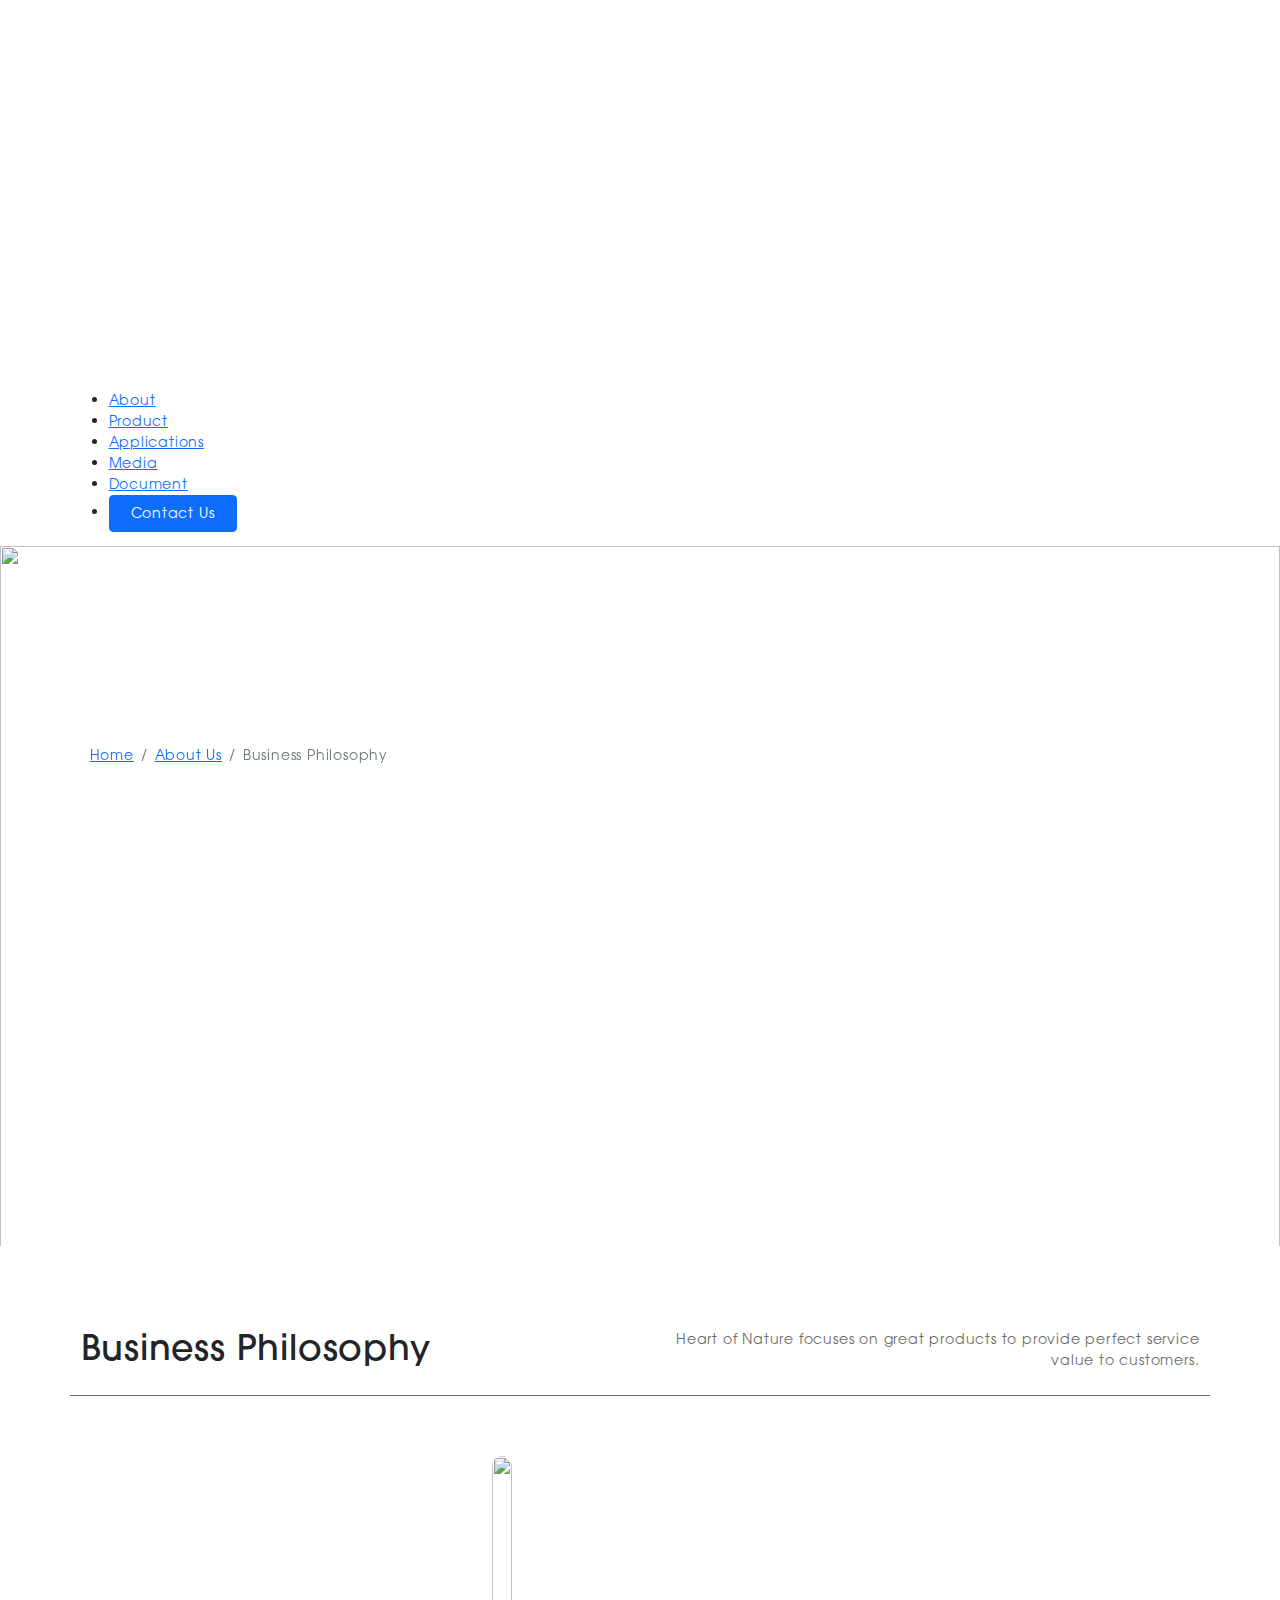
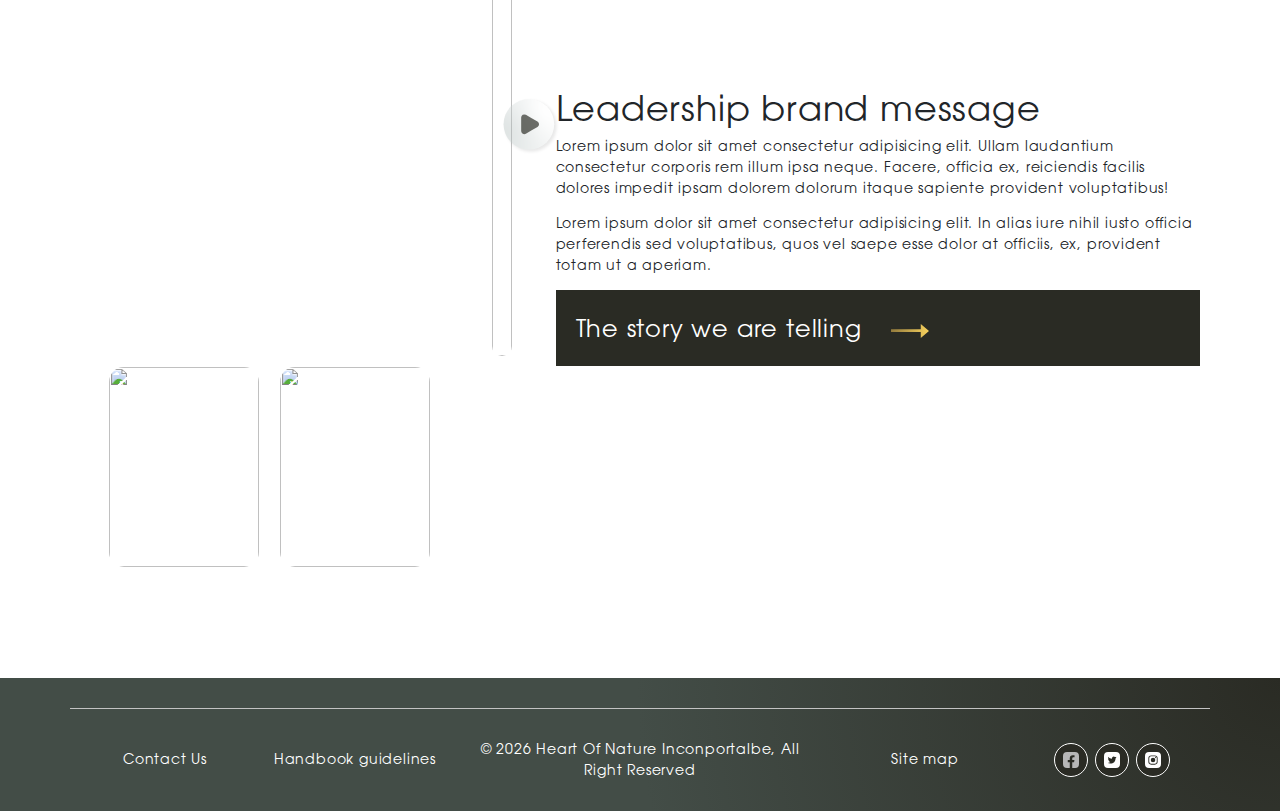
==== about-us-business-philosophy.html @ 4e57d1f0 "Nav header" ====
<!DOCTYPE html>
<html lang="en">
  <head>
    <meta charset="UTF-8" />
    <meta name="viewport" content="width=device-width, initial-scale=1.0" />
    <title>Business Philosophy | About Us  </title>
    <link href="libs/bootstrap/css/bootstrap.min.css" rel="stylesheet" />
    <link rel="stylesheet" href="libs/owlcarousel/css/owl.carousel.min.css">
    <link rel="stylesheet" href="libs/owlcarousel/css/owl.theme.default.min.css">
    <link rel="stylesheet" type="text/css" href="css/styles.css" />
    <script src="libs/bootstrap/js/bootstrap.bundle.min.js"></script>
    <!-- <script src="libs/popperjs/popper.min.js"></script>
    <script src="libs/bootstrap/js/bootstrap.min.js"></script> -->
    <script src="libs/jquery/jquery-3.7.0.min.js"></script>
    <script src="libs/owlcarousel/js/owl.carousel.min.js"></script>
    <script src="js/main.js"></script>
  </head>
  <body>
    <nav class="nav-header">
      <div class="container">
          <div class="logo">
            <a href="#"><img src="images/logo/light.svg" /></a>
          </div>
          <div id="mainListDiv" class="main_list">
              <ul class="navlinks">
                  <li><a href="about-us.html">About</a></li>
                  <li><a href="products.html">Product</a></li>
                  <li><a href="applications.html">Applications</a></li>
                  <li><a href="media.html">Media</a></li>
                  <li><a href="documents.html">Document</a></li>
                  <li><a href="contact.html" class="px-4 py-2 rounded-3 btn btn-primary">
                    Contact Us
                  </a></li>
              </ul>
          </div>
          <span class="navTrigger">
              <i></i>
              <i></i>
              <i></i>
          </span>
      </div>
    </nav>

    <section>
      <div id="myCarousel" class="carousel slide my-0" data-bs-ride="carousel">
        <div class="carousel-inner">
          <div class="carousel-item active">
            <img class="bd-placeholder-img" src="images/about/Image HON mine 05 - By Sonny - May 8 2023 - 02.jpg" width="100%" height="100%" />
            <div class="container">
              <div class="carousel-caption custom-caption text-start d-flex justify-content-between flex-column">
                <div class="row align-items-center">
                  <div class="col-9">
                    <nav aria-label="breadcrumb">
                      <ol class="breadcrumb">
                        <li class="breadcrumb-item"><a href="#">Home</a></li>
                        <li class="breadcrumb-item"><a href="#">About Us</a></li>
                        <li class="breadcrumb-item active" aria-current="page">Business Philosophy</li>
                      </ol>
                    </nav>
                    <h1 class="title-carousel">Business Philosophy</h1>
                  </div>
                </div>
              </div>
            </div>
          </div>
        </div>
      </div>
    </section>

    <section class="section-business business-detail container">
      <div class="row wrap-row-white">
        <div class="col-6 left-title">
          <h1>Business Philosophy</h1>
        </div>
        <div class="col-6 right-content-gray">
          Heart of Nature focuses on great products to provide perfect service value to customers.
        </div>
      </div>
      <div class="row card-leadership align-items-center">
        <div class="col-5">
          <div class="position-relative left-leadership">
            <div class="position-absolute end-0">
              <img
                src="images/about/Image HON mine 02 - By Sonny - May 8 2023 - 02.jpg"
                alt class="img-detail-1">
              <h1 class="title-leadership position-absolute">
                Leadership brand message
              </h1>
              <div class="play-button" data-bs-toggle="modal" data-bs-target="#exampleModalCenter">
                <img src="images/icon/play-circle.svg" alt="">
              </div>
              <div class="modal fade" id="exampleModalCenter" tabindex="-1" aria-labelledby="exampleModalCenterTitle" style="display: none;" aria-hidden="true">
                <div class="modal-dialog modal-dialog-centered">
                  <div class="modal-content">
                    <iframe
                      src="https://www.youtube.com/embed/tgbNymZ7vqY?autoplay=1&mute=1">
                    </iframe>
                  </div>
                </div>
              </div>
            </div>
          </div>
          <div class="sub-card">
            <div class="d-flex my-4 mx-2 overflow-auto w-auto">
              <div class="wrap-img ms-4">
                <div class="position-relative">
                  <img
                    src="images/about/Image HON mine 02 - By Sonny - May 8 2023 - 02.jpg"
                    alt class="img-sub-detail">
                  <div class="title-sub-detail position-absolute">
                    Mission Statement
                  </div>
                </div>
              </div>
              <div class="wrap-img ms-4">
                <div class="position-relative">
                  <img
                    src="images/about/Image HON mine 02 - By Sonny - May 8 2023 - 02.jpg"
                    alt class="img-sub-detail">
                  <div class="title-sub-detail position-absolute">
                    Vision
                  </div>
                </div>
              </div>
              <!-- <div class="wrap-img ms-4">
                <div class="position-relative">
                  <img
                    src="images/about/Image HON mine 02 - By Sonny - May 8 2023 - 02.jpg"
                    alt class="img-sub-detail">
                  <div class="title-sub-detail position-absolute">
                    Leadership brand message
                  </div>
                </div>
              </div> -->
            </div>
          </div>
        </div>
        <div class="col-7">
          <h1>Leadership brand message</h1>
          <p>Lorem ipsum dolor sit amet consectetur adipisicing elit. Ullam
            laudantium consectetur corporis rem illum ipsa neque. Facere,
            officia ex, reiciendis facilis dolores impedit ipsam dolorem dolorum
            itaque sapiente provident voluptatibus!</p>
          <p>Lorem ipsum dolor sit amet consectetur adipisicing elit. In alias
            iure nihil iusto officia perferendis sed voluptatibus, quos vel
            saepe esse dolor at officiis, ex, provident totam ut a aperiam.</p>
          <div class="text-story">
            <a href="products.html">
              The story we are telling <span class="ms-4"><img src="images/icon/long-arrow-right.svg" alt="" width="38px"></span>
            </a>
          </div>
        </div>
      </div>
    </section>

    <footer class="footer-black">
      <div class="container">
        <div class="row justify-content-center align-items-center text-center">
          <div class="col-2">
            <a href="#">
              Contact Us
            </a>
          </div>
          <div class="col-2">
            <a href="#">
              Handbook guidelines
            </a>
          </div>
          <div class="col-4">
            &copy; <script>document.write(new Date().getFullYear())</script> Heart Of Nature Inconportalbe, All Right Reserved
          </div>
          <div class="col-2">
            <a href="#">
              Site map
            </a>
          </div>
          <div class="col-2 d-flex align-items-center justify-content-center">
            <div class="social rounded-circle me-2 text-center">
              <a href="#">
                <img src="images/icon/facebook-square.svg" alt width="16">
              </a>
            </div>
            <div class="social rounded-circle me-2 text-center">
              <a href="#">
                <img src="images/icon/twitter-square.svg" alt width="16">
              </a>
            </div>
            <div class="social rounded-circle me-2 text-center">
              <a href="#">
                <img src="images/icon/instagram.svg" alt width="16">
              </a>
            </div>
          </div>
        </div>
      </div>
    </footer>
  </body>
</html>
---- css/styles.css ----
@font-face {
  font-family: "HON-Regular";
  src: url("../fonts/SVN-Avant Garde Gothic ExtraLight.otf") format("opentype");
  font-weight: 100;
  font-style: normal;
}
@font-face {
  font-family: "HON-Regular";
  src: url("../fonts/SVN-Avant Garde Gothic ExtraLight Italic.otf") format("opentype");
  font-weight: 100;
  font-style: italic;
}
@font-face {
  font-family: "HON-Regular";
  src: url("../fonts/SVN-Avant Garde Gothic Book.otf") format("opentype");
  font-weight: 400;
  font-style: normal;
}
@font-face {
  font-family: "HON-Regular";
  src: url("../fonts/SVN-Avant Garde Gothic Book Italic.otf") format("opentype");
  font-weight: 400;
  font-style: italic;
}
@font-face {
  font-family: "HON-Regular";
  src: url("../fonts/SVN-Avant Garde Gothic Medium.otf") format("opentype");
  font-weight: 600;
  font-style: normal;
}
@font-face {
  font-family: "HON-Regular";
  src: url("../fonts/SVN-Avant Garde Gothic Medium Italic.otf") format("opentype");
  font-weight: 600;
  font-style: italic;
}
@font-face {
  font-family: "HON-Regular";
  src: url("../fonts/SVN-Avant Garde Gothic Demi.otf") format("opentype");
  font-weight: 700;
  font-style: normal;
}
@font-face {
  font-family: "HON-Regular";
  src: url("../fonts/SVN-Avant Garde Gothic Demi Italic.otf") format("opentype");
  font-weight: 700;
  font-style: italic;
}
@font-face {
  font-family: "HON-Regular";
  src: url("../fonts/SVN-Avant Garde Gothic Bold.otf") format("opentype");
  font-weight: 900;
  font-style: normal;
}
@font-face {
  font-family: "HON-Regular";
  src: url("../fonts/SVN-Avant Garde Gothic Bold Italic.otf") format("opentype");
  font-weight: 900;
  font-style: italic;
}
@font-face {
  font-family: "HON-Condensed";
  src: url("../fonts/SVN-Avant Garde Gothic Condensed ExtraLight.otf") format("opentype");
  font-weight: 100;
  font-style: normal;
}
@font-face {
  font-family: "HON-Condensed";
  src: url("../fonts/SVN-Avant Garde Gothic Condensed ExtraLight Italic.otf") format("opentype");
  font-weight: 100;
  font-style: italic;
}
@font-face {
  font-family: "HON-Condensed";
  src: url("../fonts/SVN-Avant Garde Gothic Condensed Book.otf") format("opentype");
  font-weight: 400;
  font-style: normal;
}
@font-face {
  font-family: "HON-Condensed";
  src: url("../fonts/SVN-Avant Garde Gothic Condensed Book Italic.otf") format("opentype");
  font-weight: 400;
  font-style: italic;
}
@font-face {
  font-family: "HON-Condensed";
  src: url("../fonts/SVN-Avant Garde Gothic Condensed Medium.otf") format("opentype");
  font-weight: 600;
  font-style: normal;
}
@font-face {
  font-family: "HON-Condensed";
  src: url("../fonts/SVN-Avant Garde Gothic Condensed Medium Italic.otf") format("opentype");
  font-weight: 600;
  font-style: italic;
}
@font-face {
  font-family: "HON-Condensed";
  src: url("../fonts/SVN-Avant Garde Gothic Condensed Demi.otf") format("opentype");
  font-weight: 700;
  font-style: normal;
}
@font-face {
  font-family: "HON-Condensed";
  src: url("../fonts/SVN-Avant Garde Gothic Condensed Demi Italic.otf") format("opentype");
  font-weight: 700;
  font-style: italic;
}
@font-face {
  font-family: "HON-Condensed";
  src: url("../fonts/SVN-Avant Garde Gothic Condensed Bold.otf") format("opentype");
  font-weight: 900;
  font-style: normal;
}
@font-face {
  font-family: "HON-Condensed";
  src: url("../fonts/SVN-Avant Garde Gothic Condensed Bold Italic.otf") format("opentype");
  font-weight: 900;
  font-style: italic;
}
html,
body {
  font-size: 14px;
  font-family: "HON-Regular", "HON-Condensed", sans-serif;
  font-style: normal;
  font-weight: 400;
  background: #ffffff;
  letter-spacing: 0.8px;
}

header {
  font-weight: 600;
  color: #ffffff;
}
header .btn-primary {
  font-weight: 600;
  background: linear-gradient(to right, #2a2b24, #434d47);
  border-color: #2a2b24;
  box-shadow: none;
}

#site-header-wrap {
  position: absolute;
  left: 0;
  top: 0;
  width: 100%;
  background-color: transparent;
  z-index: 999;
}

#site-header {
  position: relative;
}

/* Carousel base class */
.carousel {
  margin-bottom: 4rem;
}

/* Declare heights because of positioning of img element */
.carousel-item {
  height: 50rem;
}
@media (max-width: 480px) {
  .carousel-item {
    height: 40rem;
  }
}

.carousel-item > img {
  position: absolute;
  top: 0;
  left: 0;
  min-width: 100%;
  height: 70rem;
}
@media (max-width: 480px) {
  .carousel-item > img {
    height: inherit;
  }
}

/* Since positioning the image, we need to help out the caption */
.custom-caption {
  z-index: 10;
  right: 0;
  top: 26%;
  left: 7%;
}
@media (max-width: 480px) {
  .custom-caption {
    top: 20%;
  }
}
.custom-caption .title-carousel {
  font-size: 84px;
  font-weight: 600;
}
@media (max-width: 480px) {
  .custom-caption .title-carousel {
    font-size: 60px;
  }
}
@media (min-width: 481px) and (max-width: 768px) {
  .custom-caption .title-carousel {
    font-size: 68px;
  }
}
.custom-caption .sub-title {
  font-size: 36px;
  font-weight: 400;
}
@media (max-width: 480px) {
  .custom-caption .sub-title {
    font-size: 24px;
  }
}
@media (min-width: 481px) and (max-width: 768px) {
  .custom-caption .sub-title {
    font-size: 30px;
  }
}
.custom-caption .explore-button {
  color: #ffffff;
  font-size: 26px;
  font-weight: 600;
  border: 3px solid #937b3d;
  width: -moz-max-content;
  width: max-content;
  height: -moz-max-content;
  height: max-content;
  padding: 40px 30px 40px 17px;
  background: linear-gradient(to right, #2a2b24, #434d47);
  line-height: 2rem;
}
@media (max-width: 480px) {
  .custom-caption .explore-button {
    padding: 22px 15px 15px 15px;
    font-size: 18px;
    margin-right: 10px;
  }
}
@media (min-width: 481px) and (max-width: 768px) {
  .custom-caption .explore-button {
    margin-right: 10px;
    padding: 30px 15px 30px 15px;
    font-size: 24px;
  }
}
.custom-caption .explore-button .note-icon {
  background: #514935;
  border: 3px solid #937b3d;
  width: 50px;
  height: 50px;
  line-height: 40px;
  top: -12px;
  right: -5px;
}
@media (max-width: 480px) {
  .custom-caption .explore-button .note-icon {
    width: 35px;
    height: 35px;
    line-height: 28px;
    top: -7px;
    right: -10px;
  }
}
@media (min-width: 481px) and (max-width: 768px) {
  .custom-caption .explore-button .note-icon {
    width: 40px;
    height: 40px;
    line-height: 30px;
    top: -10px;
    right: -5px;
  }
}
.custom-caption .btn-date {
  background: linear-gradient(to right, #2a2b24, #434d47);
  border: none;
  color: #ffffff;
}
@media (max-width: 480px) {
  .custom-caption .btn-date {
    font-size: 10px;
  }
}
.custom-caption .footer-carousel .commit-text {
  font-size: 20px;
}
.custom-caption .footer-carousel .custom-description {
  border-left: 1px solid #6e6e6e;
  padding-left: 20px;
  font-size: 14px;
  font-weight: 100;
}
.custom-caption .footer-carousel .custom-social {
  width: 34px;
  height: 34px;
  border: 0.5px solid #ffffff;
  line-height: 30px;
}

.carousel-indicators {
  left: 45%;
  bottom: 30px;
  z-index: 99;
}
.carousel-indicators .number-text {
  color: #ffffff;
}
.carousel-indicators .active {
  background: #ecc256;
  background-clip: padding-box;
}

.section-best-soil h1 {
  font-size: 50px;
  font-weight: 600;
}

.section-video {
  margin-top: 80px;
}
.section-video .modal-dialog {
  max-width: 75% !important;
}
.section-video .modal-dialog .modal-content iframe {
  height: 500px;
}
.section-video .wrap-content {
  background-image: url("../images/home/Image HON mine 09 - By Sonny - May 8 2023 - 04.jpg");
  width: 100%;
  height: 45rem;
  background-size: cover;
  background-position: center;
  background-repeat: no-repeat;
}
@media (min-width: 481px) and (max-width: 768px) {
  .section-video .wrap-content {
    height: 35rem;
  }
}
@media (max-width: 480px) {
  .section-video .wrap-content {
    height: 30rem;
  }
}
.section-video .wrap-content h2 {
  bottom: 30px;
  color: #cdcdcd;
  left: 100px;
  font-size: 40px;
  font-weight: 600;
}
@media (min-width: 481px) and (max-width: 768px) {
  .section-video .wrap-content h2 {
    left: 50px;
    font-size: 28px;
  }
}
@media (max-width: 480px) {
  .section-video .wrap-content h2 {
    left: 20px;
    font-size: 24px;
  }
}
.section-video .wrap-content .play-button {
  cursor: pointer;
  top: 50%;
  left: 50%;
  bottom: auto;
  transform: translate(-50%, -50%);
}
.section-video .wrap-content .play-button img {
  width: 80px;
}
@media (max-width: 480px) {
  .section-video .wrap-content .play-button img {
    width: 60px;
  }
}

.section-story {
  margin-top: 80px;
}
.section-story .left-item .wrap-bg {
  background-image: url("../images/home/Image HON mine 02 - By Sonny - May 8 2023 - 02.jpg");
  height: 40rem;
  background-size: cover;
  background-position: top;
  background-repeat: no-repeat;
  border-top-left-radius: 20px;
  border-top-right-radius: 20px;
  box-shadow: rgba(0, 0, 0, 0.09) 0px 2px 1px, rgba(0, 0, 0, 0.09) 0px 4px 2px, rgba(0, 0, 0, 0.09) 0px 8px 4px, rgba(0, 0, 0, 0.09) 0px 16px 8px, rgba(0, 0, 0, 0.09) 0px 32px 16px;
}
@media (max-width: 480px) {
  .section-story .left-item .wrap-bg {
    height: 30rem;
    margin-left: 15px;
    margin-right: 15px;
  }
}
@media (min-width: 481px) and (max-width: 768px) {
  .section-story .left-item .wrap-bg {
    height: 30rem;
    margin-left: 15px;
    margin-right: 15px;
  }
}
.section-story .left-item .wrap-bg .text-custom {
  color: #ffffff;
  padding: 40px;
}
.section-story .left-item .wrap-bg .text-custom .title {
  font-size: 60px;
  font-weight: 600;
  line-height: 40px;
}
@media (max-width: 480px) {
  .section-story .left-item .wrap-bg .text-custom .title {
    font-size: 54px;
  }
}
.section-story .left-item .wrap-bg .text-custom .title span {
  font-size: 30px;
  font-weight: 400;
}
.section-story .left-item .wrap-bg .text-custom .description {
  font-size: 16px;
  width: 70%;
}
@media (max-width: 480px) {
  .section-story .left-item .wrap-bg .text-custom .description {
    font-size: 12px;
    width: 90%;
  }
}
.section-story .left-item .bg-absolute {
  background: #d5d9d8;
  padding: 48px;
  border-bottom-left-radius: 20px;
}
@media (max-width: 480px) {
  .section-story .left-item .bg-absolute {
    display: none;
  }
}
@media (min-width: 481px) and (max-width: 768px) {
  .section-story .left-item .bg-absolute {
    display: none;
  }
}
.section-story .right-item .wrap-content {
  height: 40rem;
}
@media (max-width: 480px) {
  .section-story .right-item .wrap-content {
    height: 15rem;
    margin-left: 15px;
    margin-right: 15px;
    background-color: #d5d9d8;
  }
}
@media (min-width: 481px) and (max-width: 768px) {
  .section-story .right-item .wrap-content {
    height: 20rem;
    margin-left: 15px;
    margin-right: 15px;
  }
}
.section-story .right-item .wrap-content .hon-title {
  font-size: 80px;
  font-weight: 500;
  color: #937b3d;
}
@media (max-width: 480px) {
  .section-story .right-item .wrap-content .hon-title {
    font-size: 60px;
  }
}
.section-story .right-item .wrap-content .description {
  font-size: 26px;
  color: #937b3d;
}
@media (max-width: 480px) {
  .section-story .right-item .wrap-content .description {
    font-size: 20px;
  }
}
.section-story .text-story {
  background: radial-gradient(circle at top right, #2a2b24, #434d47 50%);
  color: #ffffff;
  padding: 32px;
  font-size: 20px;
  width: 100%;
}
@media (max-width: 480px) {
  .section-story .text-story {
    font-size: 16px;
    padding: 20px;
  }
}
.section-story .text-story a {
  color: #ffffff;
  text-decoration-line: none;
}
.section-story .text-story a:hover {
  color: #ecc256;
}

.section-contact {
  margin-top: 80px;
}
.section-contact .button-contact {
  background: #ecc256;
  color: #2a2b24;
  border: none;
  padding: 10px 40px;
  box-shadow: rgba(0, 0, 0, 0.07) 0px 1px 1px, rgba(0, 0, 0, 0.07) 0px 2px 2px, rgba(0, 0, 0, 0.07) 0px 4px 4px, rgba(0, 0, 0, 0.07) 0px 8px 8px, rgba(0, 0, 0, 0.07) 0px 16px 16px;
}

footer {
  padding-bottom: 30px;
  color: #ffffff;
  margin-top: 80px;
}
footer .container {
  border-top: 1px solid #c3c3c3;
  padding-top: 30px;
}
footer .container a {
  text-decoration: none;
  color: #ffffff;
  font-weight: 400;
}
footer .container a:hover {
  color: #2a2b24;
}
footer .container .social {
  width: 34px;
  height: 34px;
  border: 0.5px solid #ffffff;
  line-height: 30px;
  background: #2a2b24;
}
@media (max-width: 480px) {
  footer .container .custom-gap-3 {
    gap: 20px;
  }
}
@media (min-width: 481px) and (max-width: 768px) {
  footer .container .custom-gap-3 {
    gap: 20px;
  }
}

.footer-black {
  background: radial-gradient(circle at top right, #2a2b24, #434d47 50%);
  color: #ffffff;
  padding-top: 30px;
}
.footer-black .container a:hover {
  color: #ffffff;
}

/* About Us */
.section-banner {
  color: #ffffff;
}
.section-banner .custom-content-banner .img-banner {
  height: 50rem;
}
.section-banner .custom-content-banner .banner-title {
  z-index: 10;
  right: 0;
  top: 30%;
  left: 7%;
}
.section-banner .custom-content-banner .banner-title h1 {
  font-size: 100px;
  font-weight: 600;
}
.section-banner .custom-content-banner .banner-title .sub-title {
  font-size: 48px;
  font-weight: 400;
}
.section-banner .list-social {
  bottom: 10%;
  right: 7%;
}
.section-banner .list-social .custom-social {
  width: 34px;
  height: 34px;
  border: 0.5px solid #ffffff;
  line-height: 30px;
}

.section-company-history {
  margin-top: 80px;
}
.section-company-history .owl-carousel-company-history {
  margin-top: 40px;
}
@media (max-width: 480px) {
  .section-company-history .owl-carousel-company-history {
    margin-top: 0;
  }
}
.section-company-history .owl-carousel-company-history .item-card .wrap-content img {
  height: 300px;
  border-radius: 10px;
}
.section-company-history .owl-carousel-company-history .item-card .wrap-content .insert-text {
  top: 30px;
  left: 30px;
  width: 70%;
  color: #ffffff;
}
.section-company-history .owl-carousel-company-history .item-card .wrap-content .insert-text h1 {
  font-weight: 700;
  font-size: 48px;
}
.section-company-history .owl-carousel-company-history .item-card .wrap-content button {
  bottom: 30px;
  left: 30px;
}

.section-leadership {
  margin-top: 80px;
  background: radial-gradient(circle at top right, #2a2b24, #434d47 50%);
}
.section-leadership .container {
  padding-top: 80px;
  padding-bottom: 80px;
}
.section-leadership .owl-carousel-leadership {
  margin-top: 40px;
}
.section-leadership .owl-carousel-leadership .item-card .wrap-content img {
  border-radius: 10px;
}
.section-leadership .owl-carousel-leadership .item-card .wrap-content .insert-text {
  width: 70%;
  color: #ffffff;
}

.section-business {
  margin-top: 80px;
}
.section-business .card-leadership {
  margin-top: 60px;
  margin-bottom: 20px;
}
@media (max-width: 480px) {
  .section-business .card-leadership {
    margin-top: 0;
  }
}
@media (max-width: 480px) {
  .section-business .card-leadership .custom-text {
    text-align: center;
  }
}
@media (min-width: 769px) and (max-width: 1024px) {
  .section-business .card-leadership .custom-text {
    margin-top: 15px;
  }
}
.section-business .card-leadership .left-leadership {
  height: 32rem;
  right: 5%;
  color: #ffffff;
}
@media (min-width: 481px) and (max-width: 768px) {
  .section-business .card-leadership .left-leadership {
    right: auto;
    height: 34rem;
  }
}
@media (max-width: 480px) {
  .section-business .card-leadership .left-leadership {
    right: auto;
    height: 34rem;
  }
}
.section-business .card-leadership .left-leadership .custom-card-1 {
  right: 130px;
  top: 55px;
}
.section-business .card-leadership .left-leadership .custom-card-1 .img-card-1 {
  border-radius: 15px;
  width: 300px;
  height: 350px;
}
.section-business .card-leadership .left-leadership .custom-card-2 {
  right: 70px;
  top: 30px;
}
.section-business .card-leadership .left-leadership .custom-card-2 .img-card-2 {
  border-radius: 15px;
  width: 320px;
  height: 400px;
}
.section-business .card-leadership .left-leadership .custom-card-3 {
  right: 0;
}
@media (max-width: 480px) {
  .section-business .card-leadership .left-leadership .custom-card-3 {
    left: 0;
  }
}
@media (min-width: 481px) and (max-width: 768px) {
  .section-business .card-leadership .left-leadership .custom-card-3 {
    left: 0;
  }
}
.section-business .card-leadership .left-leadership .custom-card-3 .img-card-3 {
  border-radius: 15px;
  width: 350px;
  height: 450px;
}
@media (max-width: 480px) {
  .section-business .card-leadership .left-leadership .custom-card-3 .img-card-3 {
    width: 100%;
  }
}
.section-business .card-leadership .left-leadership .title-leadership {
  top: 20px;
  left: 20px;
}
@media (max-width: 480px) {
  .section-business .card-leadership .left-leadership .title-leadership {
    width: 80%;
    bottom: 15px;
    top: auto;
    text-align: left;
  }
}
@media (min-width: 481px) and (max-width: 768px) {
  .section-business .card-leadership .left-leadership .title-leadership {
    width: 60%;
    bottom: 20px;
    top: auto;
  }
}
.section-business .owl-nav {
  margin-top: 20px;
  display: block;
}
.section-business .owl-nav button.owl-next, .section-business .owl-nav button.owl-prev {
  padding: 4px 12px !important;
  font-size: 16px;
  margin: 10px;
}
.section-business .owl-nav button.owl-next:hover, .section-business .owl-nav button.owl-prev:hover {
  background: #ecc256;
  color: #2a2b24;
}
.section-business .owl-dots {
  display: none;
}

.business-detail .card-leadership .left-leadership {
  height: 35rem !important;
}
.business-detail .img-detail-1 {
  border-radius: 15px;
  width: 100%;
  height: 500px;
}
.business-detail .play-button {
  position: absolute;
  width: 60px;
  top: 48%;
  left: 45%;
  cursor: pointer;
}
.business-detail .modal-dialog {
  max-width: 75% !important;
}
.business-detail .modal-dialog .modal-content iframe {
  height: 500px;
}
.business-detail .sub-card .overflow-auto {
  padding-bottom: 10px;
}
.business-detail .sub-card .overflow-auto::-webkit-scrollbar {
  height: 5px;
}
.business-detail .sub-card .overflow-auto::-webkit-scrollbar-track {
  background: #ffffff;
}
.business-detail .sub-card .overflow-auto::-webkit-scrollbar-thumb {
  background: #888;
  border-radius: 10px;
}
.business-detail .sub-card .overflow-auto::-webkit-scrollbar-thumb:hover {
  background: #555;
}
.business-detail .sub-card .img-sub-detail {
  border-radius: 15px;
  width: 150px;
  height: 200px;
}
.business-detail .sub-card .title-sub-detail {
  color: #ffffff;
  top: 10px;
  left: 10px;
}
.business-detail .text-story {
  background: #2a2b24;
  color: #fff;
  padding: 20px;
  font-size: 24px;
  width: 100%;
}
.business-detail .text-story a {
  color: #fff;
  text-decoration-line: none;
}
.business-detail .text-story a:hover {
  color: #937b3d;
}

.section-respond {
  margin-top: 80px;
  background: radial-gradient(circle at top right, #2a2b24, #434d47 50%);
  color: #ffffff;
}
.section-respond .container {
  padding-top: 80px;
  padding-bottom: 80px;
}
.section-respond .custom-respond {
  margin-top: 40px;
}
@media (min-width: 481px) and (max-width: 768px) {
  .section-respond .custom-respond {
    margin-top: 0;
  }
}
@media (max-width: 480px) {
  .section-respond .custom-respond {
    margin-top: 0;
  }
}
.section-respond .custom-respond p {
  font-weight: 300;
}
@media (max-width: 480px) {
  .section-respond .custom-respond .custom-btn {
    text-align: center;
  }
}
.section-respond .custom-respond .btn-see-more {
  text-align: center;
}
.section-respond .custom-respond img {
  border-radius: 15px;
  height: 250px;
}
@media (min-width: 481px) and (max-width: 768px) {
  .section-respond .custom-respond img {
    margin-bottom: 20px;
  }
}
@media (min-width: 769px) and (max-width: 1024px) {
  .section-respond .custom-respond img {
    margin-bottom: 20px;
  }
}
@media (max-width: 480px) {
  .section-respond .custom-respond img {
    margin-bottom: 20px;
  }
}
.section-respond .custom-respond .text-custom {
  top: 0;
  padding: 40px;
  z-index: 1;
}
.section-respond .custom-respond .text-custom .title {
  font-size: 60px;
  font-weight: 600;
}
@media (max-width: 480px) {
  .section-respond .custom-respond .text-custom .title {
    line-height: 40px;
    text-align: left;
  }
}
@media (min-width: 481px) and (max-width: 768px) {
  .section-respond .custom-respond .text-custom .title {
    line-height: 40px;
    text-align: left;
  }
}
.section-respond .custom-respond .text-custom .title span {
  font-size: 34px;
  font-weight: 400;
}
.section-respond .custom-respond .content {
  opacity: 0.8;
}

.section-development {
  margin-top: 80px;
}
.section-development .custom-carousel-development {
  color: #ffffff;
  margin-top: 40px;
}
.section-development .custom-carousel-development .item-card .card {
  background: #4f5c54;
  border-radius: 10px;
}
.section-development .custom-carousel-development .item-card .card .card-header {
  font-size: 16px;
  font-weight: 400;
  background: #58655e;
  border-top-left-radius: 10px;
  border-top-right-radius: 10px;
  padding: 20px 40px;
}
.section-development .custom-carousel-development .item-card .card .card-body {
  padding: 20px 40px;
}
.section-development .custom-carousel-development .item-card .card .card-body .card-text {
  font-size: 13px;
  font-weight: 300;
}
.section-development .custom-carousel-development .item-card .card .card-body img {
  border-radius: 15px;
}

.section-employment {
  margin-top: 80px;
  background: radial-gradient(circle at top right, #2a2b24, #434d47 50%);
  color: #ffffff;
}
.section-employment .container {
  padding-top: 80px;
  padding-bottom: 80px;
}
@media (min-width: 481px) and (max-width: 768px) {
  .section-employment .container {
    padding-top: 40px;
    padding-bottom: 0;
  }
}
@media (max-width: 480px) {
  .section-employment .container {
    padding-top: 40px;
    padding-bottom: 0;
  }
}
@media (min-width: 481px) and (max-width: 768px) {
  .section-employment h1 {
    text-align: center;
  }
}
@media (max-width: 480px) {
  .section-employment h1 {
    text-align: center;
  }
}
.section-employment .description {
  padding-top: 80px;
  font-size: 13px;
  font-weight: 300;
}
@media (min-width: 481px) and (max-width: 768px) {
  .section-employment .description {
    padding-top: 0;
    padding-bottom: 40px;
  }
}
@media (max-width: 480px) {
  .section-employment .description {
    padding-top: 0;
    padding-bottom: 20px;
  }
}

.section-customers {
  margin-top: 80px;
}
.section-customers .owl-carousel-customers {
  margin-top: 80px;
}
@media (max-width: 480px) {
  .section-customers .owl-carousel-customers {
    margin-top: 0;
  }
}
.section-customers .owl-carousel-customers .wrap-customers img {
  width: 200px;
  height: 160px;
  border: 2px solid #d1d1d1;
}
.section-customers .description {
  margin-top: 40px;
}

.modal-tabs .modal-content {
  background: #4f5c54;
  color: #ffffff;
}
.modal-tabs .modal-content .modal-header {
  border-bottom: 1px solid #8f8f8f;
  padding: 1rem 2rem;
}

.modal-company-history .show-company-detail {
  color: #2a2b24;
  font-size: 24px;
  text-decoration: none;
  font-weight: 600;
  opacity: 0.6;
}
.modal-company-history .show-company-detail:hover {
  color: #2a2b24;
  opacity: 0.8;
}
.modal-company-history .wrap-company-detail .company-title {
  font-size: 36px;
  font-weight: 700;
}
.modal-company-history .wrap-company-detail .company-description {
  font-size: 13px;
}

.modal-dialog-scrollable {
  font-weight: 400;
}
.modal-dialog-scrollable .modal-body {
  padding: 1rem 2rem;
}
.modal-dialog-scrollable .modal-body::-webkit-scrollbar {
  width: 5px;
}
.modal-dialog-scrollable .modal-body::-webkit-scrollbar-track {
  background: #a8a8a8;
}
.modal-dialog-scrollable .modal-body::-webkit-scrollbar-thumb {
  background: #888;
}
.modal-dialog-scrollable .modal-body::-webkit-scrollbar-thumb:hover {
  background: #555;
}
.modal-dialog-scrollable .modal-footer {
  border-top: none;
  justify-content: space-between;
  padding: 1rem 2rem;
}

@media only screen and (max-width: 575px) {
  .modal-dialog-scrollable {
    margin-right: 10px;
    margin-left: 10px;
  }
}
/* End About Us */
/* Products */
.section-about-product {
  margin-top: 80px;
}
@media (max-width: 480px) {
  .section-about-product {
    margin-top: 40px;
  }
}
.section-about-product h1 {
  font-weight: 700;
}
.section-about-product .right-content {
  width: 40%;
}
@media (max-width: 480px) {
  .section-about-product .right-content {
    width: 100%;
    padding-left: 15px;
    padding-right: 15px;
  }
}

@media (min-width: 481px) and (max-width: 768px) {
  .section-products .custom-img-product {
    text-align: center;
    margin-bottom: 20px;
  }
}
@media (max-width: 480px) {
  .section-products .custom-img-product {
    text-align: center;
    margin-bottom: 20px;
  }
}

.section-natural {
  margin-top: 80px;
}
.section-natural .wrap-left {
  width: 100%;
}
.section-natural .wrap-left .left-img {
  width: 48%;
}
@media (max-width: 480px) {
  .section-natural .wrap-left .left-img {
    width: 45%;
  }
}
.section-natural .wrap-left .right-img {
  width: 48%;
}
@media (max-width: 480px) {
  .section-natural .wrap-left .right-img {
    width: 45%;
  }
}
.section-natural .img-1 {
  height: 450px;
}
@media (max-width: 480px) {
  .section-natural .img-1 {
    height: 280px;
  }
}
.section-natural .img-2 {
  width: 250px;
  height: 200px;
}
@media (max-width: 480px) {
  .section-natural .img-2 {
    width: 140px;
    height: 140px;
  }
}
.section-natural .img-3 {
  width: 250px;
  height: 240px;
}
@media (max-width: 480px) {
  .section-natural .img-3 {
    width: 140px;
    height: 130px;
  }
}
.section-natural img {
  border-radius: 15px;
}
@media (max-width: 480px) {
  .section-natural img {
    border-radius: 35px;
  }
}
@media (min-width: 481px) and (max-width: 768px) {
  .section-natural .wrap-content {
    margin-top: 30px;
  }
}
@media (max-width: 480px) {
  .section-natural .wrap-content {
    margin-top: 20px;
  }
}
.section-natural .wrap-content h1 {
  font-weight: 700;
}
.section-natural .wrap-button {
  background: radial-gradient(circle at top right, #2a2b24, #434d47 50%);
  color: #fff !important;
  padding: 15px 40px;
}
.section-natural .wrap-button a {
  color: #fff;
  font-size: 24px;
  text-decoration: none;
}
@media (max-width: 480px) {
  .section-natural .wrap-button a {
    font-size: 18px;
  }
}
.section-natural .wrap-button a:hover {
  color: #ecc256;
}

.section-product-collapse {
  margin-top: 40px;
}
.section-product-collapse .product-item .border-bottom {
  border-bottom: 2px solid #dee2e6 !important;
  padding-top: 10px;
}
@media (max-width: 480px) {
  .section-product-collapse .product-item .border-bottom {
    border-bottom: 2px solid #2a2b24 !important;
  }
}
.section-product-collapse .product-item .link-product-detail {
  color: #2a2b24;
  font-size: 24px;
  text-decoration: none;
  font-weight: 600;
  opacity: 0.8;
}
@media (max-width: 480px) {
  .section-product-collapse .product-item .link-product-detail {
    font-size: 16px;
  }
}
.section-product-collapse .product-item .link-product-detail .p-number {
  font-size: 16px;
}
@media (max-width: 480px) {
  .section-product-collapse .product-item .link-product-detail .p-number {
    font-size: 13px;
  }
}
.section-product-collapse .product-item .link-product-detail:hover {
  color: #2a2b24;
  opacity: 0.8;
}
.section-product-collapse .product-item .wrap-product-detail {
  margin-top: 20px;
  border-radius: 10px;
  box-shadow: rgba(50, 50, 93, 0.25) 0px 13px 27px -5px, rgba(0, 0, 0, 0.3) 0px 8px 16px -8px;
  padding: 40px;
}
.section-product-collapse .product-item .wrap-product-detail .wrap-content .product-title {
  font-size: 36px;
  font-weight: 600;
}
.section-product-collapse .product-item .wrap-product-detail .wrap-content .product-description {
  font-size: 13px;
}

.product-line-detail {
  color: #ffffff;
}
.product-line-detail .product-content {
  background: #4f5c54;
  padding: 20px 40px 20px 10px;
  border-bottom-left-radius: 10px;
  border-bottom-right-radius: 10px;
}
@media (min-width: 769px) and (max-width: 1024px) {
  .product-line-detail .product-content {
    padding: 20px;
  }
}
@media (min-width: 481px) and (max-width: 768px) {
  .product-line-detail .product-content {
    padding: 0;
  }
}
@media (max-width: 480px) {
  .product-line-detail .product-content {
    padding: 0;
  }
}
.product-line-detail .product-content .product-description {
  width: 80%;
}
.product-line-detail .product-content .title {
  font-size: 18px;
  font-weight: 600;
}
.product-line-detail .product-content .description {
  margin-top: 20px;
  font-size: 13px;
  font-weight: 300;
}
.product-line-detail .product-content .list-attachments {
  gap: 5px;
  font-size: 13px;
  margin-top: 20px;
}
.product-line-detail .product-content .list-attachments .attachment-text {
  color: #ffffff;
  font-weight: 400;
  text-decoration: none;
}
.product-line-detail .product-content .list-attachments .attachment-text:hover {
  color: #ecc256;
}
@media (min-width: 481px) and (max-width: 768px) {
  .product-line-detail .product-content .product-img-mobile {
    padding: 25px;
  }
}
@media (max-width: 480px) {
  .product-line-detail .product-content .product-img-mobile {
    padding: 25px;
  }
}
.product-line-detail .product-content .product-img-mobile .carousel {
  margin-bottom: 0;
}
.product-line-detail .product-content .product-carousel {
  height: 30rem;
}
@media (min-width: 769px) and (max-width: 1024px) {
  .product-line-detail .product-content .product-carousel {
    height: 20rem;
  }
}
.product-line-detail .product-content .product-carousel .carousel-item {
  height: 30rem;
}
@media (min-width: 769px) and (max-width: 1024px) {
  .product-line-detail .product-content .product-carousel .carousel-item {
    height: 20rem;
  }
}
.product-line-detail .product-content .product-carousel .carousel-control-prev {
  left: -12%;
}
.product-line-detail .product-content .product-carousel .carousel-control-next {
  right: -12%;
}
.product-line-detail .product-content .product-carousel img {
  height: 30rem;
}
@media (min-width: 769px) and (max-width: 1024px) {
  .product-line-detail .product-content .product-carousel img {
    height: 20rem;
  }
}
.product-line-detail .btn-close {
  color: #ffffff !important;
}

.section-testimonials {
  margin-top: 80px;
}
.section-testimonials .container {
  padding-top: 80px;
  padding-bottom: 80px;
}
@media (min-width: 481px) and (max-width: 768px) {
  .section-testimonials .container {
    padding-top: 40px;
    padding-bottom: 0;
  }
}
@media (max-width: 480px) {
  .section-testimonials .container {
    padding-top: 40px;
    padding-bottom: 0;
  }
}
.section-testimonials .custom-carousel-testimonials {
  color: #ffffff;
  margin-top: 40px;
}
@media (max-width: 480px) {
  .section-testimonials .custom-carousel-testimonials {
    margin-top: 10px;
  }
}
.section-testimonials .custom-carousel-testimonials .item-card .card {
  background: #4f5c54;
  border-radius: 10px;
}
.section-testimonials .custom-carousel-testimonials .item-card .card .card-header {
  font-size: 16px;
  font-weight: 400;
  background: #58655e;
  border-top-left-radius: 10px;
  border-top-right-radius: 10px;
  padding: 20px 40px;
}
.section-testimonials .custom-carousel-testimonials .item-card .card .card-body {
  padding: 20px 40px;
}
.section-testimonials .custom-carousel-testimonials .item-card .card .card-body .card-text {
  font-size: 13px;
  font-weight: 300;
}

.section-organic {
  margin-top: 80px;
  color: #2a2b24;
}
.section-organic .description {
  padding-top: 40px;
  font-size: 16px;
  font-weight: 400;
}
@media (max-width: 480px) {
  .section-organic .description {
    margin: 0 !important;
    padding: 0 !important;
    text-align: left !important;
  }
}

/* Producs */
/* Media */
.section-press-releases {
  margin-top: 80px;
}
.section-press-releases .custom-carousel-press {
  color: #2a2b24;
  margin-top: 40px;
}
.section-press-releases .custom-carousel-press .item-card {
  padding: 17px;
  cursor: pointer;
}
.section-press-releases .custom-carousel-press .item-card .card {
  box-shadow: rgba(50, 50, 93, 0.25) 0px 6px 12px -2px, rgba(0, 0, 0, 0.3) 0px 3px 7px -3px;
  background: #f9f9f9;
  border-radius: 10px;
}
.section-press-releases .custom-carousel-press .item-card .card:hover {
  box-shadow: rgba(14, 30, 37, 0.12) 0px 2px 4px 0px, rgba(14, 30, 37, 0.32) 0px 2px 16px 0px;
}
.section-press-releases .custom-carousel-press .item-card .card .card-header {
  font-size: 16px;
  font-weight: 400;
  background: #f9f9f9;
  border-top-left-radius: 10px;
  border-top-right-radius: 10px;
  padding: 20px 40px;
}
.section-press-releases .custom-carousel-press .item-card .card .card-body {
  padding: 20px 40px;
}
.section-press-releases .custom-carousel-press .item-card .card .card-body .card-text {
  font-size: 13px;
  font-weight: 300;
}

.section-insider {
  margin-top: 80px;
  background: #2a2b24;
}
.section-insider .container {
  padding-top: 80px;
  padding-bottom: 80px;
}
.section-insider .custom-carousel-insider {
  color: #ffffff;
  margin-top: 40px;
}
.section-insider .custom-carousel-insider .item-card .card {
  box-shadow: rgba(0, 0, 0, 0.16) 0px 3px 6px, rgba(0, 0, 0, 0.23) 0px 3px 6px;
  background: #4f5c54;
  border-radius: 10px;
}
.section-insider .custom-carousel-insider .item-card .card .card-header {
  font-size: 16px;
  font-weight: 400;
  background: #58655e;
  border-top-left-radius: 10px;
  border-top-right-radius: 10px;
  padding: 20px 40px;
}
.section-insider .custom-carousel-insider .item-card .card .card-body {
  padding: 20px 40px;
}
.section-insider .custom-carousel-insider .item-card .card .card-body .card-text {
  font-size: 13px;
  font-weight: 300;
}
.section-insider .custom-carousel-insider .item-card .card .card-body img {
  border-radius: 15px;
}

.section-events {
  margin-top: 80px;
}
.section-events .card-leadership {
  margin-top: 60px;
}
.section-events .card-leadership .left-leadership {
  height: 32rem;
  right: 5%;
  color: #ffffff;
}
.section-events .card-leadership .left-leadership .custom-card-1 {
  right: 130px;
  top: 55px;
}
.section-events .card-leadership .left-leadership .custom-card-1 .img-card-1 {
  border-radius: 15px;
  width: 300px;
  height: 350px;
}
.section-events .card-leadership .left-leadership .custom-card-2 {
  right: 70px;
  top: 30px;
}
.section-events .card-leadership .left-leadership .custom-card-2 .img-card-2 {
  border-radius: 15px;
  width: 320px;
  height: 400px;
}
.section-events .card-leadership .left-leadership .custom-card-3 {
  right: 0;
}
.section-events .card-leadership .left-leadership .custom-card-3 .img-card-3 {
  border-radius: 15px;
  width: 350px;
  height: 450px;
}
.section-events .card-leadership .left-leadership .title-leadership {
  top: 20px;
  left: 20px;
}
.section-events .event-title {
  color: #434d47;
}
.section-events .event-title:hover {
  color: #2a2b24;
}
.section-events .owl-nav {
  margin-top: 20px;
  display: block;
}
.section-events .owl-nav button.owl-next, .section-events .owl-nav button.owl-prev {
  padding: 4px 12px !important;
  font-size: 16px;
  margin: 10px;
}
.section-events .owl-nav button.owl-next:hover, .section-events .owl-nav button.owl-prev:hover {
  background: #ecc256;
  color: #2a2b24;
}
.section-events .owl-dots {
  display: none;
}

.modal-press {
  color: #2a2b24;
}
.modal-press .modal-body, .modal-press .modal-footer {
  background: #f9f9f9;
}

.modal-insider .modal-content {
  color: #ffffff;
}

.modal-event .modal-content {
  background: #ffffff;
  color: #2a2b24;
  border-radius: 10px;
}
.modal-event .modal-content .modal-header {
  border-bottom: 1px solid #8f8f8f;
  padding: 1rem 2rem;
}
.modal-event .modal-content .modal-body .content .image {
  display: flex;
  justify-content: center;
}
.modal-event .modal-content .modal-body .content .image img {
  border-radius: 10px;
  width: 50%;
}
.modal-event .modal-content .modal-body .content .main {
  margin-top: 20px;
}
.modal-event .modal-content .modal-body .content .main .part {
  margin-top: 15px;
  margin-bottom: 15px;
}
.modal-event .modal-content .modal-body .content .main .part h4 {
  padding-bottom: 10px;
  border-bottom: 1px solid #2a2b24;
}
.modal-event .modal-content .modal-body .content .main .part p {
  margin-top: 10px;
  line-height: 25px;
}
.modal-event .modal-content .modal-body .content .main .part .part-content {
  display: flex;
  gap: 20px;
}
.modal-event .modal-content .modal-body .content .main .part .part-content p {
  line-height: 20px;
}
.modal-event .modal-content .modal-body .content .form h3 {
  font-weight: 700;
  font-size: 30px;
  text-align: center;
  margin-bottom: 70px;
}
.modal-event .modal-content .modal-body .content .form form input.form-control {
  outline: 0;
  border-width: 0 0 0.5px;
  border-color: #818181;
  border-radius: 0;
}
.modal-event .modal-content .modal-body .content .form form input.form-control:focus {
  outline: none;
}

.modal-confirm-event {
  font-weight: 400;
  font-family: sans-serif;
}
.modal-confirm-event .modal-body {
  padding: 1rem 2rem;
}
.modal-confirm-event .modal-body span {
  font-weight: 600;
}

.bg-modal-header {
  background: #58655e;
}

.bg-modal-content {
  background: #4f5c54;
}

.section-subscribe {
  color: #ffffff;
  margin-top: 80px;
  margin-bottom: -80px;
  padding-bottom: 80px;
  padding-top: 80px;
}
.section-subscribe p {
  opacity: 0.8;
  font-size: 16px;
}
.section-subscribe .input-subscribe {
  background: #2a2b24;
  outline: none;
  border: none;
  border-bottom: 1px solid #c3c3c3;
  color: #ffffff;
  padding: 5px;
  width: 300px;
}
.section-subscribe .input-subscribe::-moz-placeholder {
  color: #ffffff;
  font-style: italic;
}
.section-subscribe .input-subscribe::placeholder {
  color: #ffffff;
  font-style: italic;
}
.section-subscribe .btn-subscribe {
  padding: 7px 25px;
}

/* End media */
/* Applications */
.section-application-reports {
  color: #ffffff;
  margin-top: 80px;
  margin-bottom: -80px;
  padding-bottom: 80px;
  padding-top: 80px;
}

/* End Applications */
/* Documents */
.section-report-releases .nav-link {
  color: #2a2b24 !important;
  opacity: 0.6 !important;
}
.section-report-releases .nav-link:hover {
  color: #2a2b24 !important;
  opacity: 1 !important;
}
.section-report-releases .active {
  color: #2a2b24 !important;
  opacity: 1 !important;
}
.section-report-releases .card {
  box-shadow: rgba(50, 50, 93, 0.25) 0px 6px 12px -2px, rgba(0, 0, 0, 0.3) 0px 3px 7px -3px;
  background: #f9f9f9 !important;
  border-radius: 5px;
}
.section-report-releases .card .card-header {
  font-size: 16px !important;
  font-weight: 400;
  background: #f9f9f9 !important;
  border-top-left-radius: 10px;
  border-top-right-radius: 10px;
  padding: 20px !important;
}

.modal-document .modal-content {
  background: #f9f9f9 !important;
  color: #2a2b24;
}

/* End Documents */
/* Handbook guidelines */
.section-commit .card-commit {
  background: #ffffff;
  opacity: 0.9;
  top: 40%;
  padding: 60px;
  width: 70%;
  border-radius: 10px;
}
.section-commit .card-commit .description .text {
  opacity: 0.9;
}

/* End Handbook guidelines */
/* Shared */
.bg-section-dark {
  background: radial-gradient(circle at top right, #2a2b24, #434d47 50%);
}

.bg-tabs-white {
  background: #ddd;
}

.height-tabs-400 {
  height: 400px !important;
}

.section-tabs {
  margin-top: 80px;
  padding: 40px;
}
@media (max-width: 480px) {
  .section-tabs {
    padding: 20px;
  }
}
@media (min-width: 481px) and (max-width: 768px) {
  .section-tabs .tabs-custom {
    flex-flow: column;
  }
}
@media (max-width: 480px) {
  .section-tabs .tabs-custom {
    flex-flow: column;
  }
}
.section-tabs .tabs-custom .wrap-tab-lists {
  overflow: auto;
  height: 600px;
  flex-flow: column;
}
@media (max-width: 480px) {
  .section-tabs .tabs-custom .wrap-tab-lists {
    padding-right: 40px;
    height: 500px;
  }
}
.section-tabs .tabs-custom .wrap-tab-lists::-webkit-scrollbar {
  width: 5px;
}
.section-tabs .tabs-custom .wrap-tab-lists::-webkit-scrollbar-track {
  background: #a8a8a8;
}
.section-tabs .tabs-custom .wrap-tab-lists::-webkit-scrollbar-thumb {
  background: #888;
}
.section-tabs .tabs-custom .wrap-tab-lists::-webkit-scrollbar-thumb:hover {
  background: #555;
}
.section-tabs .tabs-custom .tabs-lists .nav-link {
  font-weight: 600;
  width: 80%;
  font-size: 24px;
  border-radius: 0;
  color: #ffffff;
  opacity: 0.5;
  padding: 30px 0;
}
@media (max-width: 480px) {
  .section-tabs .tabs-custom .tabs-lists .nav-link {
    width: 100%;
    font-size: 18px;
    padding-left: 5px;
  }
}
.section-tabs .tabs-custom .tabs-lists .nav-link .number {
  font-size: 14px;
}
@media (max-width: 480px) {
  .section-tabs .tabs-custom .tabs-lists .nav-link .number {
    font-size: 13px;
  }
}
.section-tabs .tabs-custom .tabs-lists .nav-link.active {
  color: #ffffff;
  opacity: 1;
  background: none;
}
.section-tabs .tabs-custom .tabs-lists .border-bottom {
  border-bottom: 1px solid #ffffff;
}
.section-tabs .tabs-custom .icon-arrows {
  left: -35px;
  top: 40%;
}
@media (min-width: 481px) and (max-width: 768px) {
  .section-tabs .tabs-custom .icon-arrows {
    top: 21%;
    left: -30px;
  }
}
@media (max-width: 480px) {
  .section-tabs .tabs-custom .icon-arrows {
    top: 21%;
    left: -15px;
    width: 12px;
  }
}
.section-tabs .tabs-custom .tab-content {
  margin-top: 30px;
  color: #ffffff;
}
.section-tabs .tabs-custom .tab-content .card {
  background: #4f5c54;
  border-radius: 10px;
}
.section-tabs .tabs-custom .tab-content .card .card-header {
  font-size: 16px;
  font-weight: 400;
  background: #58655e;
  border-top-left-radius: 10px;
  border-top-right-radius: 10px;
  padding: 20px 40px;
}
@media (max-width: 480px) {
  .section-tabs .tabs-custom .tab-content .card .card-header {
    padding: 10px 20px;
  }
}
.section-tabs .tabs-custom .tab-content .card .card-body {
  padding: 20px 40px;
}
@media (max-width: 480px) {
  .section-tabs .tabs-custom .tab-content .card .card-body {
    padding: 10px 20px;
  }
}
.section-tabs .tabs-custom .tab-content .card .card-body .card-title {
  font-size: 26px;
  font-weight: 700;
  margin-bottom: 15px;
}
@media (max-width: 480px) {
  .section-tabs .tabs-custom .tab-content .card .card-body .card-title {
    font-size: 20px;
  }
}
.section-tabs .tabs-custom .tab-content .card .card-body .card-text {
  font-weight: 300;
  font-size: 13px;
}
@media (max-width: 480px) {
  .section-tabs .tabs-custom .tab-content .card .card-body .action {
    flex-flow: column;
    gap: 20px;
  }
}
.section-tabs .tabs-custom .tab-content .card .card-body .action .avatar img {
  border: 4px solid #cecece;
  box-shadow: rgba(0, 0, 0, 0.25) 0px 14px 28px, rgba(0, 0, 0, 0.22) 0px 10px 10px;
}

.btn-see-more {
  background: #ecc256;
  color: #2a2b24;
  border: none;
  padding: 5px 20px;
  box-shadow: rgba(0, 0, 0, 0.07) 0px 1px 1px, rgba(0, 0, 0, 0.07) 0px 2px 2px, rgba(0, 0, 0, 0.07) 0px 4px 4px, rgba(0, 0, 0, 0.07) 0px 8px 8px, rgba(0, 0, 0, 0.07) 0px 16px 16px;
}
.btn-see-more:hover {
  background: #d5ab3e;
}

.owl-theme .owl-dots .owl-dot.active span {
  width: 35px;
  height: 3px;
  margin: 3px;
  background: #ecc256;
}

.owl-theme .owl-dots .owl-dot span {
  width: 35px;
  height: 3px;
  margin: 3px;
  background: #5c5c5c;
}

.owl-nav {
  display: none;
}

.owl-dots {
  margin-top: 40px;
}

.wrap-row-white {
  border-bottom: 1px solid #6c6c6c;
  padding-bottom: 20px;
  align-items: center;
}
@media (min-width: 481px) and (max-width: 768px) {
  .wrap-row-white {
    border-bottom: none;
  }
}
@media (max-width: 480px) {
  .wrap-row-white {
    border-bottom: none;
  }
}
.wrap-row-white h1 {
  font-weight: 600;
}
.wrap-row-white .right-content-gray {
  color: #6c6c6c;
  text-align: right;
}
@media (min-width: 481px) and (max-width: 768px) {
  .wrap-row-white .right-content-gray {
    text-align: left;
  }
}
@media (max-width: 480px) {
  .wrap-row-white .right-content-gray {
    text-align: left;
  }
}

.wrap-row-black {
  border-bottom: 1px solid #ffffff;
  padding-bottom: 20px;
  align-items: center;
  color: #ffffff;
}
@media (min-width: 481px) and (max-width: 768px) {
  .wrap-row-black {
    border-bottom: none;
  }
}
@media (max-width: 480px) {
  .wrap-row-black {
    border-bottom: none;
  }
}
.wrap-row-black h1 {
  font-weight: 600;
}
.wrap-row-black .right-content-white {
  text-align: right;
}
@media (min-width: 481px) and (max-width: 768px) {
  .wrap-row-black .right-content-white {
    text-align: left;
  }
}
@media (max-width: 480px) {
  .wrap-row-black .right-content-white {
    text-align: left;
  }
}

.border-right-gray {
  border: 1px solid #8b8b8b;
}

.custom-tabs .rounded-custom {
  border-top-left-radius: 10px;
  border-top-right-radius: 10px;
}
.custom-tabs .nav-pills {
  font-size: 16px;
  font-weight: 400;
  padding: 20px;
  white-space: nowrap;
}
.custom-tabs .nav-pills::-webkit-scrollbar {
  height: 4px;
}
.custom-tabs .nav-pills::-webkit-scrollbar-track {
  background: #b8b8b8;
}
.custom-tabs .nav-pills::-webkit-scrollbar-thumb {
  background: #888;
  border-radius: 10px;
}
.custom-tabs .nav-pills::-webkit-scrollbar-thumb:hover {
  background: #555;
}
.custom-tabs .nav-pills .header-link {
  padding: 20px;
}
@media (max-width: 480px) {
  .custom-tabs .nav-pills .header-link {
    padding: 15px 17px;
  }
}
.custom-tabs .tab-content {
  border-bottom-left-radius: 10px;
  border-bottom-right-radius: 10px;
}
.custom-tabs .tab-content .custom-card .card-body {
  padding: 30px;
}
.custom-tabs .tab-content .custom-card .card-text {
  font-weight: 300;
  font-size: 13px;
}

.bg-tabs-header-dark {
  background: #58655e;
}
.bg-tabs-header-dark .active {
  color: #ffffff !important;
}
.bg-tabs-header-dark .header-link {
  text-decoration: none;
  color: #c3c3c3;
}
.bg-tabs-header-dark .header-link:hover {
  color: #ffffff !important;
}

.bg-tabs-content-dark {
  background: #4f5c54;
}
.bg-tabs-content-dark .card-body {
  color: #ffffff;
}

.bg-tabs-header-white {
  background: #f7f7f7;
}
.bg-tabs-header-white .active {
  color: #2a2b24 !important;
}
.bg-tabs-header-white .header-link {
  text-decoration: none;
  color: #a9a9a9;
}
.bg-tabs-header-white .header-link:hover {
  color: #434d47 !important;
}

.bg-tabs-content-white {
  border-top: 1px solid #a9a9a9;
  background: #f7f7f7;
}
.bg-tabs-content-white .card-body {
  color: #2a2b24;
}

.text-decoration-none {
  text-decoration: none;
}

.show-tablet {
  display: block;
}
@media (min-width: 769px) and (max-width: 1024px) {
  .show-tablet {
    display: none;
  }
}
@media (min-width: 1025px) {
  .show-tablet {
    display: none;
  }
}

.show-mobile {
  display: block;
}
@media (min-width: 481px) and (max-width: 768px) {
  .show-mobile {
    display: none;
  }
}
@media (min-width: 769px) and (max-width: 1024px) {
  .show-mobile {
    display: none;
  }
}
@media (min-width: 1025px) {
  .show-mobile {
    display: none;
  }
}

.show-desktop {
  display: block;
}
@media (max-width: 480px) {
  .show-desktop {
    display: none;
  }
}
@media (min-width: 481px) and (max-width: 768px) {
  .show-desktop {
    display: none;
  }
}

/* End Shared *//*# sourceMappingURL=styles.css.map */
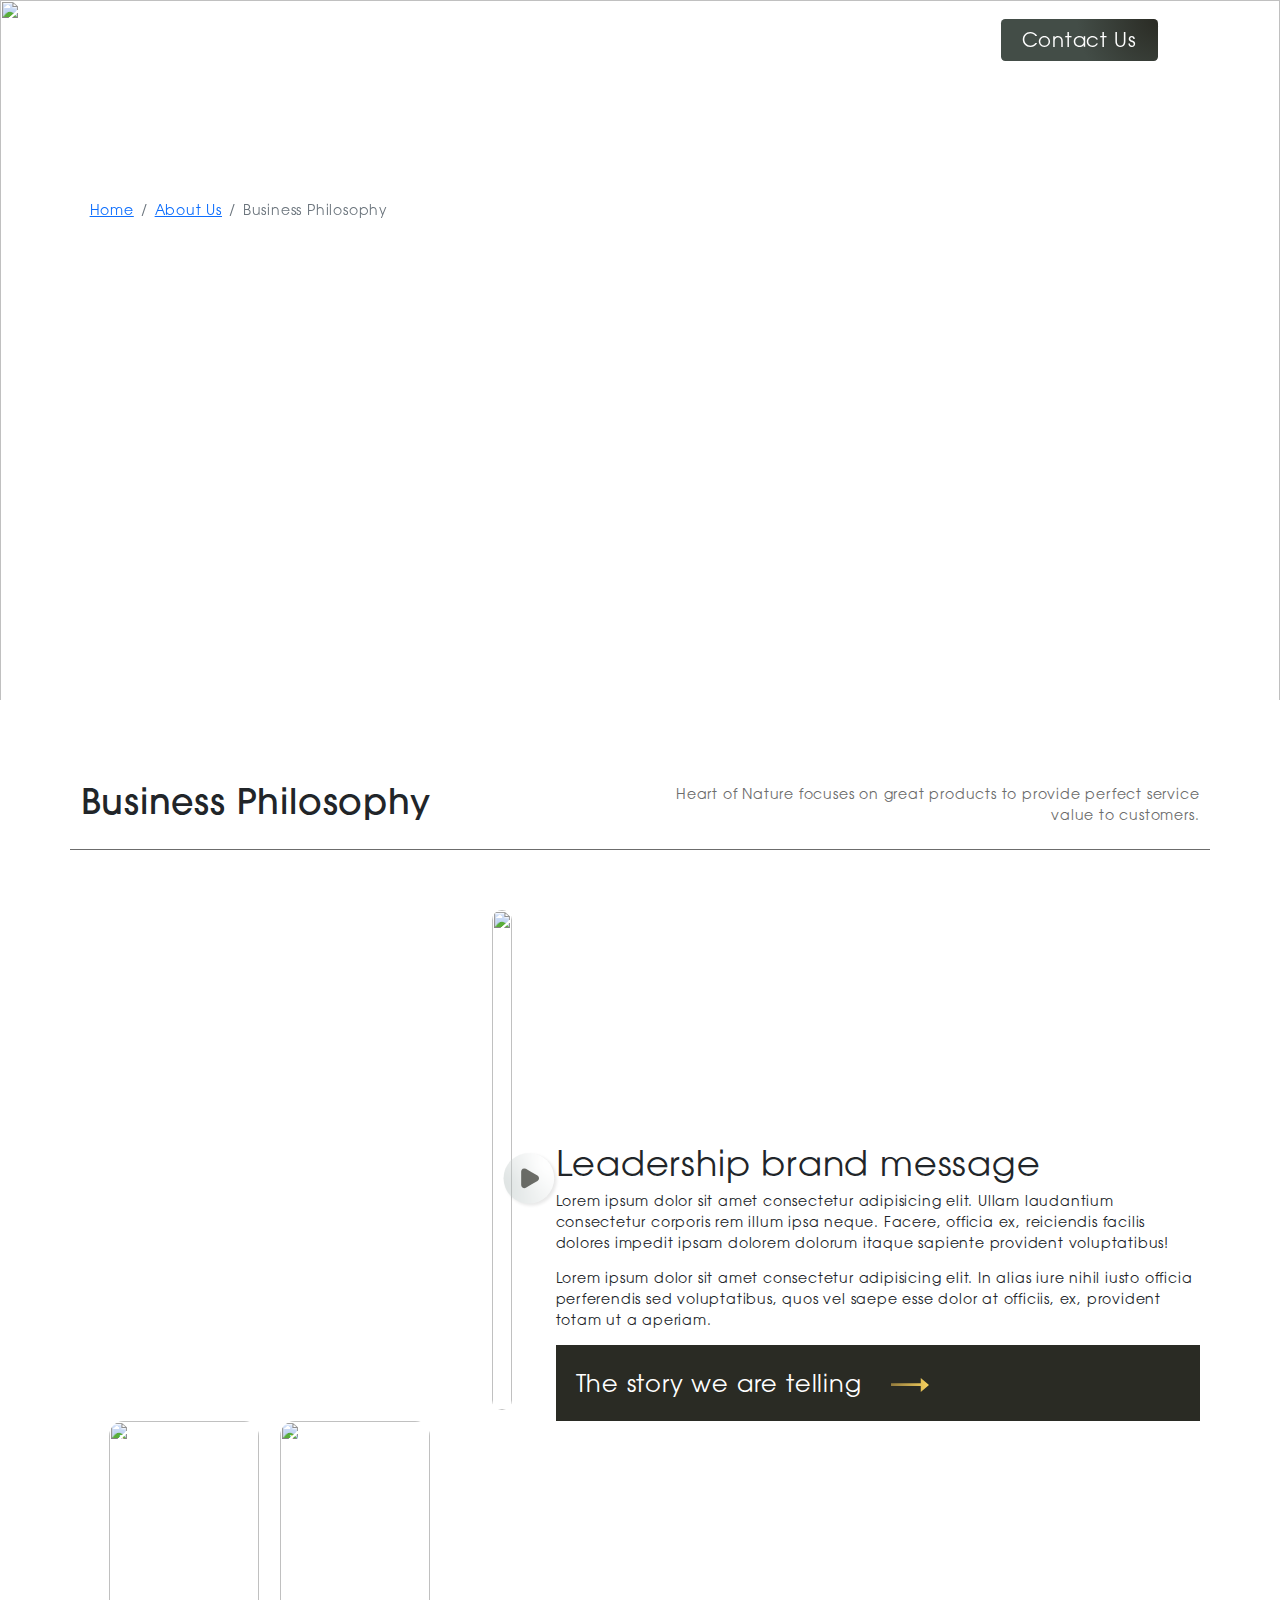
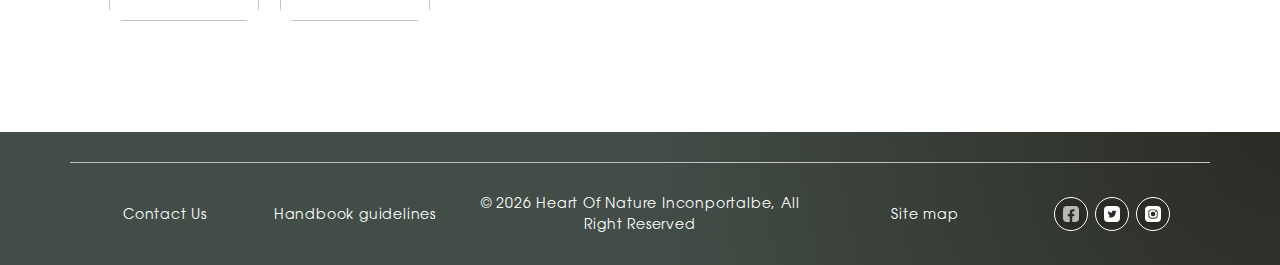
==== commit 4303ce5f: "new updated: video, mobile applications, mobile media (except events), mobile document, mobile conta" ====
--- a/about-us-business-philosophy.html
+++ b/about-us-business-philosophy.html
@@ -19,7 +19,7 @@
     <nav class="nav-header">
       <div class="container">
           <div class="logo">
-            <a href="#"><img src="images/logo/light.svg" /></a>
+            <a href="index.html"><img src="images/logo/light.svg" /></a>
           </div>
           <div id="mainListDiv" class="main_list">
               <ul class="navlinks">
--- a/css/styles.css
+++ b/css/styles.css
@@ -117,6 +117,66 @@
   src: url("../fonts/SVN-Avant Garde Gothic Condensed Bold Italic.otf") format("opentype");
   font-weight: 900;
   font-style: italic;
+}
+@keyframes inM {
+  50% {
+    transform: rotate(0deg);
+  }
+  100% {
+    transform: rotate(45deg);
+  }
+}
+@keyframes outM {
+  50% {
+    transform: rotate(0deg);
+  }
+  100% {
+    transform: rotate(45deg);
+  }
+}
+@keyframes inT {
+  0% {
+    transform: translateY(0px) rotate(0deg);
+  }
+  50% {
+    transform: translateY(9px) rotate(0deg);
+  }
+  100% {
+    transform: translateY(9px) rotate(135deg);
+  }
+}
+@keyframes outT {
+  0% {
+    transform: translateY(0px) rotate(0deg);
+  }
+  50% {
+    transform: translateY(9px) rotate(0deg);
+  }
+  100% {
+    transform: translateY(9px) rotate(135deg);
+  }
+}
+@keyframes inBtm {
+  0% {
+    transform: translateY(0px) rotate(0deg);
+  }
+  50% {
+    transform: translateY(-9px) rotate(0deg);
+  }
+  100% {
+    transform: translateY(-9px) rotate(135deg);
+  }
+}
+@keyframes outBtm {
+  0% {
+    transform: translateY(0px) rotate(0deg);
+  }
+  50% {
+    transform: translateY(-9px) rotate(0deg);
+  }
+  100% {
+    transform: translateY(-9px) rotate(135deg);
+  }
 }
 html,
 body {
@@ -128,30 +188,193 @@
   letter-spacing: 0.8px;
 }
 
-header {
-  font-weight: 600;
-  color: #ffffff;
-}
-header .btn-primary {
-  font-weight: 600;
+/* Navbar section */
+.nav-header {
+  width: 100%;
+  height: 70px;
+  position: fixed;
+  line-height: 65px;
+  text-align: center;
+  padding-top: 0.5rem;
+  padding-bottom: 0.5rem;
+  transition: all 0.4s ease;
+  z-index: 999;
+}
+.nav-header div.logo {
+  float: left;
+  width: auto;
+  height: auto;
+  padding-left: 3rem;
+  line-height: 65px;
+}
+.nav-header div.logo a {
+  text-decoration: none;
+  color: #fff;
+  font-size: 2.5rem;
+}
+.nav-header div.logo a :hover {
+  color: #00E676;
+}
+.nav-header div.logo a img {
+  height: 70px;
+}
+.nav-header div.main_list {
+  height: 65px;
+  float: right;
+}
+.nav-header div.main_list ul {
+  width: 100%;
+  height: 65px;
+  display: flex;
+  list-style: none;
+  margin: 0;
+  padding: 0;
+}
+.nav-header div.main_list ul li {
+  width: auto;
+  height: 65px;
+  padding: 0;
+  padding-right: 3rem;
+}
+.nav-header div.main_list ul li a {
+  text-decoration: none;
+  color: #fff;
+  line-height: 65px;
+  font-size: 1.4rem;
+}
+.nav-header div.main_list ul li a.btn {
+  line-height: normal;
+}
+.nav-header div.main_list ul li a.btn.btn-primary {
+  background: radial-gradient(circle at top right, #2a2b24, #434d47 50%);
+  border: #2a2b24;
+}
+.nav-header div.main_list ul li a:hover {
+  color: #ecc256;
+}
+
+.affix {
+  padding: 0;
   background: linear-gradient(to right, #2a2b24, #434d47);
-  border-color: #2a2b24;
-  box-shadow: none;
-}
-
-#site-header-wrap {
+}
+.affix div.logo a img {
+  height: 65px;
+}
+.affix .btn.btn-primary {
+  background: radial-gradient(circle at top right, #937b3d, #ecc256 50%) !important;
+  border: #937b3d !important;
+}
+
+.navTrigger {
+  display: none;
+  cursor: pointer;
+  width: 30px;
+  height: 25px;
+  margin: auto;
   position: absolute;
-  left: 0;
+  right: 30px;
   top: 0;
+  bottom: 0;
+}
+.navTrigger i {
+  background-color: #fff;
+  border-radius: 2px;
+  content: "";
+  display: block;
   width: 100%;
-  background-color: transparent;
-  z-index: 999;
-}
-
-#site-header {
-  position: relative;
-}
-
+  height: 4px;
+}
+.navTrigger i:nth-child(1) {
+  animation: outT 0.8s backwards;
+  animation-direction: reverse;
+}
+.navTrigger i:nth-child(2) {
+  margin: 5px 0;
+  animation: outM 0.8s backwards;
+  animation-direction: reverse;
+}
+.navTrigger i:nth-child(3) {
+  animation: outBtm 0.8s backwards;
+  animation-direction: reverse;
+}
+
+.navTrigger.active i {
+  background-color: #ecc256;
+}
+.navTrigger.active i:nth-child(1) {
+  animation: inT 0.8s forwards;
+}
+.navTrigger.active i:nth-child(2) {
+  animation: inM 0.8s forwards;
+}
+.navTrigger.active i:nth-child(3) {
+  animation: inBtm 0.8s forwards;
+}
+
+@media screen and (min-width: 768px) and (max-width: 1024px) {
+  .container {
+    margin: 0;
+  }
+}
+@media screen and (max-width: 768px) {
+  .navTrigger {
+    display: block;
+  }
+  .nav-header {
+    height: 65px;
+    padding: 0;
+  }
+  .nav-header div.logo {
+    padding-left: 0;
+    margin-left: 15px;
+    line-height: 62px;
+  }
+  .nav-header div.logo a img {
+    height: 7vh;
+  }
+  .nav-header div.main_list {
+    width: 100%;
+    height: 0;
+    overflow: hidden;
+  }
+  .nav-header div.main_list ul {
+    flex-direction: column;
+    width: 100%;
+    height: 100vh;
+    right: 0;
+    left: 0;
+    bottom: 0;
+    background: linear-gradient(to right, #2a2b24, #434d47);
+    background-position: center top;
+    padding-top: 65px;
+  }
+  .nav-header div.main_list ul li {
+    width: 100%;
+    text-align: right;
+  }
+  .nav-header div.main_list ul li a {
+    text-align: center;
+    width: 100%;
+    font-size: 3rem;
+    padding: 20px;
+  }
+  .nav-header div.show_list {
+    height: auto;
+    display: none;
+    position: fixed;
+    left: 0;
+    opacity: 0.94;
+  }
+  .nav-header div.show_list a.btn {
+    width: 85%;
+    margin-top: 30px;
+    background: radial-gradient(circle at top right, #937b3d, #ecc256 50%) !important;
+    border: #937b3d !important;
+  }
+  .nav-header div.media_button {
+    display: block;
+  }
+}
 /* Carousel base class */
 .carousel {
   margin-bottom: 4rem;
@@ -198,7 +421,8 @@
 }
 @media (max-width: 480px) {
   .custom-caption .title-carousel {
-    font-size: 60px;
+    font-size: 40px;
+    margin-top: 20px;
   }
 }
 @media (min-width: 481px) and (max-width: 768px) {
@@ -210,14 +434,14 @@
   font-size: 36px;
   font-weight: 400;
 }
-@media (max-width: 480px) {
+@media (min-width: 481px) and (max-width: 768px) {
   .custom-caption .sub-title {
     font-size: 24px;
   }
 }
-@media (min-width: 481px) and (max-width: 768px) {
+@media (max-width: 480px) {
   .custom-caption .sub-title {
-    font-size: 30px;
+    font-size: 16px;
   }
 }
 .custom-caption .explore-button {
@@ -321,11 +545,25 @@
 .section-video {
   margin-top: 80px;
 }
-.section-video .modal-dialog {
-  max-width: 75% !important;
+.section-video .modal-dialog .modal-content {
+  background: none;
+  border: none;
 }
 .section-video .modal-dialog .modal-content iframe {
-  height: 500px;
+  height: 30rem;
+}
+.section-video .modal-dialog .wrap-button-close {
+  position: absolute;
+}
+@media (max-width: 480px) {
+  .section-video .modal-dialog .wrap-button-close {
+    right: 0px;
+    top: 28px;
+  }
+}
+.section-video .modal-dialog .wrap-button-close .btn-close {
+  cursor: pointer;
+  background: transparent url("data:image/svg+xml,%3csvg xmlns='http://www.w3.org/2000/svg' viewBox='0 0 16 16' fill='%23fc0'%3e%3cpath d='M.293.293a1 1 0 011.414 0L8 6.586 14.293.293a1 1 0 111.414 1.414L9.414 8l6.293 6.293a1 1 0 01-1.414 1.414L8 9.414l-6.293 6.293a1 1 0 01-1.414-1.414L6.586 8 .293 1.707a1 1 0 010-1.414z'/%3e%3c/svg%3e") center/1em auto no-repeat;
 }
 .section-video .wrap-content {
   background-image: url("../images/home/Image HON mine 09 - By Sonny - May 8 2023 - 04.jpg");
@@ -521,7 +759,7 @@
 
 footer {
   padding-bottom: 30px;
-  color: #ffffff;
+  color: #2a2b24;
   margin-top: 80px;
 }
 footer .container {
@@ -530,11 +768,11 @@
 }
 footer .container a {
   text-decoration: none;
-  color: #ffffff;
+  color: #2a2b24;
   font-weight: 400;
 }
 footer .container a:hover {
-  color: #2a2b24;
+  color: #ecc256;
 }
 footer .container .social {
   width: 34px;
@@ -559,8 +797,11 @@
   color: #ffffff;
   padding-top: 30px;
 }
+.footer-black .container a {
+  color: #ffffff;
+}
 .footer-black .container a:hover {
-  color: #ffffff;
+  color: #ecc256;
 }
 
 /* About Us */
@@ -915,13 +1156,18 @@
   border-radius: 10px;
 }
 .section-development .custom-carousel-development .item-card .card .card-header {
-  font-size: 16px;
-  font-weight: 400;
+  font-size: 20px;
+  font-weight: 600;
   background: #58655e;
   border-top-left-radius: 10px;
   border-top-right-radius: 10px;
   padding: 20px 40px;
 }
+@media (max-width: 480px) {
+  .section-development .custom-carousel-development .item-card .card .card-header {
+    font-size: 16px;
+  }
+}
 .section-development .custom-carousel-development .item-card .card .card-body {
   padding: 20px 40px;
 }
@@ -978,7 +1224,7 @@
 @media (max-width: 480px) {
   .section-employment .description {
     padding-top: 0;
-    padding-bottom: 20px;
+    padding-bottom: 40px;
   }
 }
 
@@ -1013,9 +1259,9 @@
 
 .modal-company-history .show-company-detail {
   color: #2a2b24;
-  font-size: 24px;
+  font-size: 30px;
   text-decoration: none;
-  font-weight: 600;
+  font-weight: 700;
   opacity: 0.6;
 }
 .modal-company-history .show-company-detail:hover {
@@ -1023,7 +1269,7 @@
   opacity: 0.8;
 }
 .modal-company-history .wrap-company-detail .company-title {
-  font-size: 36px;
+  font-size: 28px;
   font-weight: 700;
 }
 .modal-company-history .wrap-company-detail .company-description {
@@ -1233,6 +1479,16 @@
   font-size: 36px;
   font-weight: 600;
 }
+@media (min-width: 481px) and (max-width: 768px) {
+  .section-product-collapse .product-item .wrap-product-detail .wrap-content .product-title {
+    font-size: 24px;
+  }
+}
+@media (max-width: 480px) {
+  .section-product-collapse .product-item .wrap-product-detail .wrap-content .product-title {
+    font-size: 20px;
+  }
+}
 .section-product-collapse .product-item .wrap-product-detail .wrap-content .product-description {
   font-size: 13px;
 }
@@ -1366,13 +1622,18 @@
   border-radius: 10px;
 }
 .section-testimonials .custom-carousel-testimonials .item-card .card .card-header {
-  font-size: 16px;
-  font-weight: 400;
+  font-size: 20px;
+  font-weight: 600;
   background: #58655e;
   border-top-left-radius: 10px;
   border-top-right-radius: 10px;
   padding: 20px 40px;
 }
+@media (max-width: 480px) {
+  .section-testimonials .custom-carousel-testimonials .item-card .card .card-header {
+    font-size: 16px;
+  }
+}
 .section-testimonials .custom-carousel-testimonials .item-card .card .card-body {
   padding: 20px 40px;
 }
@@ -1413,7 +1674,7 @@
 }
 .section-press-releases .custom-carousel-press .item-card .card {
   box-shadow: rgba(50, 50, 93, 0.25) 0px 6px 12px -2px, rgba(0, 0, 0, 0.3) 0px 3px 7px -3px;
-  background: #f9f9f9;
+  background: #ffffff;
   border-radius: 10px;
 }
 .section-press-releases .custom-carousel-press .item-card .card:hover {
@@ -1421,8 +1682,8 @@
 }
 .section-press-releases .custom-carousel-press .item-card .card .card-header {
   font-size: 16px;
-  font-weight: 400;
-  background: #f9f9f9;
+  font-weight: 600;
+  background: #ffffff;
   border-top-left-radius: 10px;
   border-top-right-radius: 10px;
   padding: 20px 40px;
@@ -1432,12 +1693,11 @@
 }
 .section-press-releases .custom-carousel-press .item-card .card .card-body .card-text {
   font-size: 13px;
-  font-weight: 300;
 }
 
 .section-insider {
   margin-top: 80px;
-  background: #2a2b24;
+  background: radial-gradient(circle at top right, #2a2b24, #434d47 50%);
 }
 .section-insider .container {
   padding-top: 80px;
@@ -1448,13 +1708,12 @@
   margin-top: 40px;
 }
 .section-insider .custom-carousel-insider .item-card .card {
-  box-shadow: rgba(0, 0, 0, 0.16) 0px 3px 6px, rgba(0, 0, 0, 0.23) 0px 3px 6px;
   background: #4f5c54;
   border-radius: 10px;
 }
 .section-insider .custom-carousel-insider .item-card .card .card-header {
-  font-size: 16px;
-  font-weight: 400;
+  font-size: 14px;
+  font-weight: 600;
   background: #58655e;
   border-top-left-radius: 10px;
   border-top-right-radius: 10px;
@@ -1465,7 +1724,7 @@
 }
 .section-insider .custom-carousel-insider .item-card .card .card-body .card-text {
   font-size: 13px;
-  font-weight: 300;
+  font-weight: 400;
 }
 .section-insider .custom-carousel-insider .item-card .card .card-body img {
   border-radius: 15px;
@@ -1539,7 +1798,7 @@
   color: #2a2b24;
 }
 .modal-press .modal-body, .modal-press .modal-footer {
-  background: #f9f9f9;
+  background: #ffffff;
 }
 
 .modal-insider .modal-content {
@@ -1628,16 +1887,15 @@
   padding-top: 80px;
 }
 .section-subscribe p {
-  opacity: 0.8;
-  font-size: 16px;
+  font-size: 13px;
 }
 .section-subscribe .input-subscribe {
-  background: #2a2b24;
+  background: transparent;
   outline: none;
   border: none;
   border-bottom: 1px solid #c3c3c3;
   color: #ffffff;
-  padding: 5px;
+  padding: 10px;
   width: 300px;
 }
 .section-subscribe .input-subscribe::-moz-placeholder {
@@ -1678,20 +1936,25 @@
 }
 .section-report-releases .card {
   box-shadow: rgba(50, 50, 93, 0.25) 0px 6px 12px -2px, rgba(0, 0, 0, 0.3) 0px 3px 7px -3px;
-  background: #f9f9f9 !important;
+  background: #ffffff !important;
   border-radius: 5px;
 }
 .section-report-releases .card .card-header {
-  font-size: 16px !important;
-  font-weight: 400;
-  background: #f9f9f9 !important;
+  font-size: 20px !important;
+  font-weight: 600;
+  background: #ffffff !important;
   border-top-left-radius: 10px;
   border-top-right-radius: 10px;
   padding: 20px !important;
 }
+@media (max-width: 480px) {
+  .section-report-releases .card .card-header {
+    font-size: 16px !important;
+  }
+}
 
 .modal-document .modal-content {
-  background: #f9f9f9 !important;
+  background: #ffffff !important;
   color: #2a2b24;
 }
 
@@ -1722,6 +1985,11 @@
 .height-tabs-400 {
   height: 400px !important;
 }
+@media (max-width: 480px) {
+  .height-tabs-400 {
+    height: 350px !important;
+  }
+}
 
 .section-tabs {
   margin-top: 80px;
@@ -1740,6 +2008,7 @@
 @media (max-width: 480px) {
   .section-tabs .tabs-custom {
     flex-flow: column;
+    padding-top: 0 !important;
   }
 }
 .section-tabs .tabs-custom .wrap-tab-lists {
@@ -1750,7 +2019,7 @@
 @media (max-width: 480px) {
   .section-tabs .tabs-custom .wrap-tab-lists {
     padding-right: 40px;
-    height: 500px;
+    height: 350px;
   }
 }
 .section-tabs .tabs-custom .wrap-tab-lists::-webkit-scrollbar {
@@ -1823,8 +2092,8 @@
   border-radius: 10px;
 }
 .section-tabs .tabs-custom .tab-content .card .card-header {
-  font-size: 16px;
-  font-weight: 400;
+  font-size: 20px;
+  font-weight: 600;
   background: #58655e;
   border-top-left-radius: 10px;
   border-top-right-radius: 10px;
@@ -1832,7 +2101,8 @@
 }
 @media (max-width: 480px) {
   .section-tabs .tabs-custom .tab-content .card .card-header {
-    padding: 10px 20px;
+    padding: 15px 20px;
+    font-size: 16px;
   }
 }
 .section-tabs .tabs-custom .tab-content .card .card-body {
@@ -1840,17 +2110,17 @@
 }
 @media (max-width: 480px) {
   .section-tabs .tabs-custom .tab-content .card .card-body {
-    padding: 10px 20px;
+    padding: 15px 20px;
   }
 }
 .section-tabs .tabs-custom .tab-content .card .card-body .card-title {
-  font-size: 26px;
-  font-weight: 700;
+  font-size: 22px;
+  font-weight: 600;
   margin-bottom: 15px;
 }
 @media (max-width: 480px) {
   .section-tabs .tabs-custom .tab-content .card .card-body .card-title {
-    font-size: 20px;
+    font-size: 16px;
   }
 }
 .section-tabs .tabs-custom .tab-content .card .card-body .card-text {
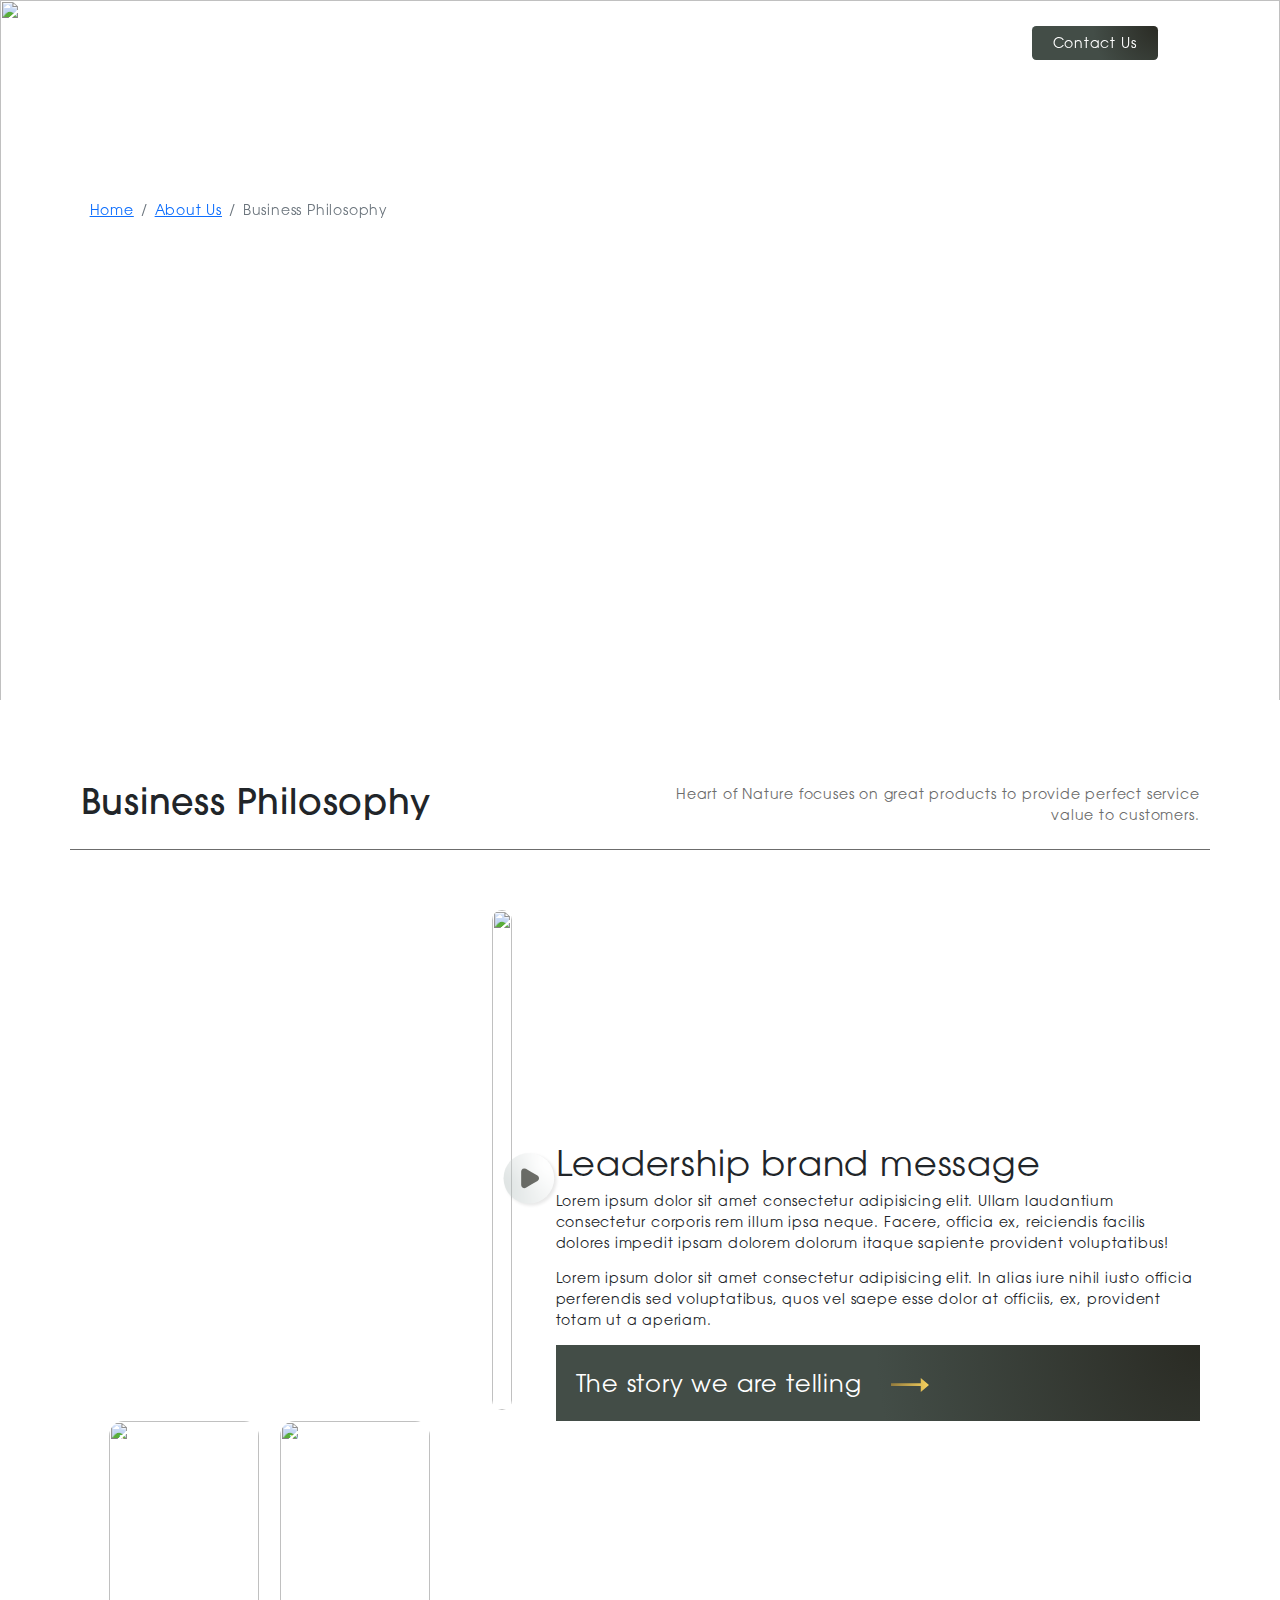
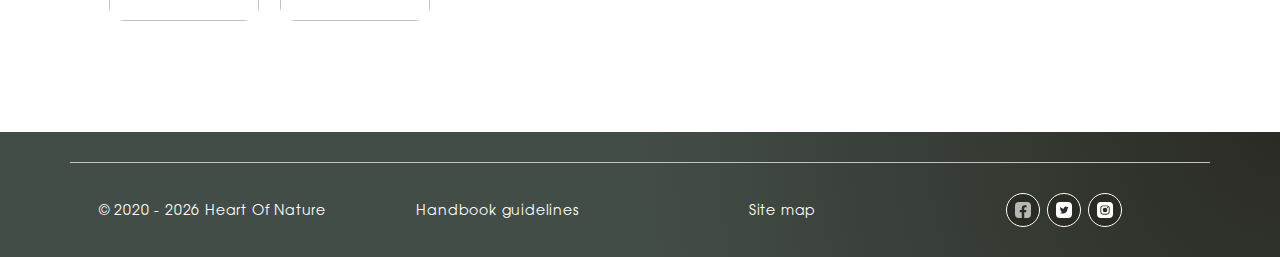
==== commit 103f31b1: "update home page, header, footer, media page" ====
--- a/about-us-business-philosophy.html
+++ b/about-us-business-philosophy.html
@@ -155,39 +155,34 @@
 
     <footer class="footer-black">
       <div class="container">
-        <div class="row justify-content-center align-items-center text-center">
-          <div class="col-2">
-            <a href="#">
-              Contact Us
-            </a>
+        <div class="row align-items-center text-md-center text-sm-start custom-gap-3">
+          <div class="col-md-3 col-12">
+            &copy; 2020 - <script>document.write(new Date().getFullYear())</script> Heart Of Nature
           </div>
-          <div class="col-2">
-            <a href="#">
+          <div class="col-md-3 col-12">
+            <a href="handbook.html">
               Handbook guidelines
             </a>
           </div>
-          <div class="col-4">
-            &copy; <script>document.write(new Date().getFullYear())</script> Heart Of Nature Inconportalbe, All Right Reserved
-          </div>
-          <div class="col-2">
+          <div class="col-md-3 col-12">
             <a href="#">
               Site map
             </a>
           </div>
-          <div class="col-2 d-flex align-items-center justify-content-center">
+          <div class="col-md-3 col-12 d-flex align-items-center justify-content-md-center justify-content-sm-start">
             <div class="social rounded-circle me-2 text-center">
               <a href="#">
-                <img src="images/icon/facebook-square.svg" alt width="16">
+                <img src="images/icon/facebook-square.svg" alt="" width="16">
               </a>
             </div>
             <div class="social rounded-circle me-2 text-center">
               <a href="#">
-                <img src="images/icon/twitter-square.svg" alt width="16">
+                <img src="images/icon/twitter-square.svg" alt="" width="16">
               </a>
             </div>
             <div class="social rounded-circle me-2 text-center">
               <a href="#">
-                <img src="images/icon/instagram.svg" alt width="16">
+                <img src="images/icon/instagram.svg" alt="" width="16">
               </a>
             </div>
           </div>
--- a/css/styles.css
+++ b/css/styles.css
@@ -193,7 +193,7 @@
   width: 100%;
   height: 70px;
   position: fixed;
-  line-height: 65px;
+  line-height: 70px;
   text-align: center;
   padding-top: 0.5rem;
   padding-bottom: 0.5rem;
@@ -219,12 +219,12 @@
   height: 70px;
 }
 .nav-header div.main_list {
-  height: 65px;
+  height: 70px;
   float: right;
 }
 .nav-header div.main_list ul {
   width: 100%;
-  height: 65px;
+  height: 70px;
   display: flex;
   list-style: none;
   margin: 0;
@@ -239,8 +239,12 @@
 .nav-header div.main_list ul li a {
   text-decoration: none;
   color: #fff;
-  line-height: 65px;
-  font-size: 1.4rem;
+  line-height: 75px;
+  font-size: 14px;
+  opacity: 1;
+}
+.nav-header div.main_list ul li a.active {
+  color: #ecc256;
 }
 .nav-header div.main_list ul li a.btn {
   line-height: normal;
@@ -256,6 +260,7 @@
 .affix {
   padding: 0;
   background: linear-gradient(to right, #2a2b24, #434d47);
+  opacity: 0.9;
 }
 .affix div.logo a img {
   height: 65px;
@@ -263,6 +268,10 @@
 .affix .btn.btn-primary {
   background: radial-gradient(circle at top right, #937b3d, #ecc256 50%) !important;
   border: #937b3d !important;
+  opacity: 1;
+}
+.affix .btn.btn-primary:hover {
+  color: #2a2b24;
 }
 
 .navTrigger {
@@ -544,6 +553,7 @@
 
 .section-video {
   margin-top: 80px;
+  cursor: pointer;
 }
 .section-video .modal-dialog .modal-content {
   background: none;
@@ -620,6 +630,16 @@
 
 .section-story {
   margin-top: 80px;
+}
+@media (min-width: 481px) and (max-width: 768px) {
+  .section-story .d-flex {
+    flex-flow: column;
+  }
+}
+@media (max-width: 480px) {
+  .section-story .d-flex {
+    flex-flow: column;
+  }
 }
 .section-story .left-item .wrap-bg {
   background-image: url("../images/home/Image HON mine 02 - By Sonny - May 8 2023 - 02.jpg");
@@ -649,6 +669,11 @@
   color: #ffffff;
   padding: 40px;
 }
+@media (max-width: 480px) {
+  .section-story .left-item .wrap-bg .text-custom {
+    padding: 25px;
+  }
+}
 .section-story .left-item .wrap-bg .text-custom .title {
   font-size: 60px;
   font-weight: 600;
@@ -662,6 +687,11 @@
 .section-story .left-item .wrap-bg .text-custom .title span {
   font-size: 30px;
   font-weight: 400;
+}
+@media (max-width: 480px) {
+  .section-story .left-item .wrap-bg .text-custom .title span {
+    font-size: 24px;
+  }
 }
 .section-story .left-item .wrap-bg .text-custom .description {
   font-size: 16px;
@@ -748,6 +778,9 @@
 
 .section-contact {
   margin-top: 80px;
+}
+.section-contact h1 {
+  font-weight: 700;
 }
 .section-contact .button-contact {
   background: #ecc256;
@@ -888,6 +921,9 @@
 .section-business {
   margin-top: 80px;
 }
+.section-business .btn-see-more {
+  margin-bottom: 15px;
+}
 .section-business .card-leadership {
   margin-top: 60px;
   margin-bottom: 20px;
@@ -895,9 +931,15 @@
 @media (max-width: 480px) {
   .section-business .card-leadership {
     margin-top: 0;
-  }
-}
-@media (max-width: 480px) {
+    margin-bottom: 0;
+  }
+}
+@media (max-width: 480px) {
+  .section-business .card-leadership .custom-text {
+    text-align: center;
+  }
+}
+@media (min-width: 481px) and (max-width: 768px) {
   .section-business .card-leadership .custom-text {
     text-align: center;
   }
@@ -921,7 +963,7 @@
 @media (max-width: 480px) {
   .section-business .card-leadership .left-leadership {
     right: auto;
-    height: 34rem;
+    height: 30rem;
   }
 }
 .section-business .card-leadership .left-leadership .custom-card-1 {
@@ -947,12 +989,16 @@
 }
 @media (max-width: 480px) {
   .section-business .card-leadership .left-leadership .custom-card-3 {
-    left: 0;
+    left: 50%;
+    transform: translate(-50%, 0%);
+    right: auto;
   }
 }
 @media (min-width: 481px) and (max-width: 768px) {
   .section-business .card-leadership .left-leadership .custom-card-3 {
-    left: 0;
+    left: 50%;
+    transform: translate(-50%, 0%);
+    right: auto;
   }
 }
 .section-business .card-leadership .left-leadership .custom-card-3 .img-card-3 {
@@ -962,7 +1008,8 @@
 }
 @media (max-width: 480px) {
   .section-business .card-leadership .left-leadership .custom-card-3 .img-card-3 {
-    width: 100%;
+    width: 310px;
+    height: 400px;
   }
 }
 .section-business .card-leadership .left-leadership .title-leadership {
@@ -979,9 +1026,10 @@
 }
 @media (min-width: 481px) and (max-width: 768px) {
   .section-business .card-leadership .left-leadership .title-leadership {
-    width: 60%;
+    width: 70%;
     bottom: 20px;
     top: auto;
+    text-align: left;
   }
 }
 .section-business .owl-nav {
@@ -1049,7 +1097,7 @@
   left: 10px;
 }
 .business-detail .text-story {
-  background: #2a2b24;
+  background: radial-gradient(circle at top right, #2a2b24, #434d47 50%);
   color: #fff;
   padding: 20px;
   font-size: 24px;
@@ -1467,7 +1515,7 @@
 }
 .section-product-collapse .product-item .link-product-detail:hover {
   color: #2a2b24;
-  opacity: 0.8;
+  opacity: 1;
 }
 .section-product-collapse .product-item .wrap-product-detail {
   margin-top: 20px;
@@ -1622,17 +1670,12 @@
   border-radius: 10px;
 }
 .section-testimonials .custom-carousel-testimonials .item-card .card .card-header {
-  font-size: 20px;
+  font-size: 16px;
   font-weight: 600;
   background: #58655e;
   border-top-left-radius: 10px;
   border-top-right-radius: 10px;
   padding: 20px 40px;
-}
-@media (max-width: 480px) {
-  .section-testimonials .custom-carousel-testimonials .item-card .card .card-header {
-    font-size: 16px;
-  }
 }
 .section-testimonials .custom-carousel-testimonials .item-card .card .card-body {
   padding: 20px 40px;
@@ -1736,42 +1779,96 @@
 .section-events .card-leadership {
   margin-top: 60px;
 }
+@media (max-width: 480px) {
+  .section-events .card-leadership {
+    margin-top: 20px;
+  }
+}
 .section-events .card-leadership .left-leadership {
   height: 32rem;
   right: 5%;
   color: #ffffff;
 }
+@media (max-width: 480px) {
+  .section-events .card-leadership .left-leadership {
+    height: 29rem;
+    left: 0;
+  }
+}
 .section-events .card-leadership .left-leadership .custom-card-1 {
   right: 130px;
   top: 55px;
+}
+@media (max-width: 480px) {
+  .section-events .card-leadership .left-leadership .custom-card-1 {
+    display: none;
+  }
 }
 .section-events .card-leadership .left-leadership .custom-card-1 .img-card-1 {
   border-radius: 15px;
   width: 300px;
   height: 350px;
 }
+@media (max-width: 480px) {
+  .section-events .card-leadership .left-leadership .custom-card-1 .img-card-1 {
+    display: none;
+  }
+}
 .section-events .card-leadership .left-leadership .custom-card-2 {
   right: 70px;
   top: 30px;
+}
+@media (max-width: 480px) {
+  .section-events .card-leadership .left-leadership .custom-card-2 {
+    display: none;
+  }
 }
 .section-events .card-leadership .left-leadership .custom-card-2 .img-card-2 {
   border-radius: 15px;
   width: 320px;
   height: 400px;
 }
+@media (max-width: 480px) {
+  .section-events .card-leadership .left-leadership .custom-card-2 .img-card-2 {
+    display: none;
+  }
+}
 .section-events .card-leadership .left-leadership .custom-card-3 {
   right: 0;
+}
+@media (max-width: 480px) {
+  .section-events .card-leadership .left-leadership .custom-card-3 {
+    left: 50%;
+    transform: translate(-50%, 0%);
+    right: auto;
+  }
 }
 .section-events .card-leadership .left-leadership .custom-card-3 .img-card-3 {
   border-radius: 15px;
   width: 350px;
   height: 450px;
 }
+@media (max-width: 480px) {
+  .section-events .card-leadership .left-leadership .custom-card-3 .img-card-3 {
+    width: 300px;
+    height: 400px;
+  }
+}
 .section-events .card-leadership .left-leadership .title-leadership {
   top: 20px;
   left: 20px;
+  font-size: 24px;
+  font-weight: 500;
+}
+.section-events .card-leadership h1 {
+  font-size: 24px;
+  font-weight: 700;
+}
+.section-events .card-leadership p {
+  font-size: 13px;
 }
 .section-events .event-title {
+  text-decoration: none;
   color: #434d47;
 }
 .section-events .event-title:hover {
@@ -1814,6 +1911,9 @@
   border-bottom: 1px solid #8f8f8f;
   padding: 1rem 2rem;
 }
+.modal-event .modal-content .modal-header .modal-title {
+  font-size: 16px;
+}
 .modal-event .modal-content .modal-body .content .image {
   display: flex;
   justify-content: center;
@@ -1822,6 +1922,11 @@
   border-radius: 10px;
   width: 50%;
 }
+@media (max-width: 480px) {
+  .modal-event .modal-content .modal-body .content .image img {
+    width: 100%;
+  }
+}
 .modal-event .modal-content .modal-body .content .main {
   margin-top: 20px;
 }
@@ -1829,20 +1934,40 @@
   margin-top: 15px;
   margin-bottom: 15px;
 }
+.modal-event .modal-content .modal-body .content .main .part h1 {
+  font-weight: 600;
+}
+@media (max-width: 480px) {
+  .modal-event .modal-content .modal-body .content .main .part h1 {
+    font-size: 18px;
+  }
+}
 .modal-event .modal-content .modal-body .content .main .part h4 {
   padding-bottom: 10px;
   border-bottom: 1px solid #2a2b24;
+  font-size: 16px;
+  font-weight: 600;
 }
 .modal-event .modal-content .modal-body .content .main .part p {
   margin-top: 10px;
   line-height: 25px;
 }
+@media (max-width: 480px) {
+  .modal-event .modal-content .modal-body .content .main .part p {
+    font-size: 13px;
+  }
+}
 .modal-event .modal-content .modal-body .content .main .part .part-content {
   display: flex;
   gap: 20px;
 }
 .modal-event .modal-content .modal-body .content .main .part .part-content p {
   line-height: 20px;
+}
+@media (max-width: 480px) {
+  .modal-event .modal-content .modal-body .content .main .part .part-content p {
+    font-size: 13px;
+  }
 }
 .modal-event .modal-content .modal-body .content .form h3 {
   font-weight: 700;
@@ -1850,6 +1975,12 @@
   text-align: center;
   margin-bottom: 70px;
 }
+@media (max-width: 480px) {
+  .modal-event .modal-content .modal-body .content .form h3 {
+    margin-bottom: 10px;
+    font-size: 24px;
+  }
+}
 .modal-event .modal-content .modal-body .content .form form input.form-control {
   outline: 0;
   border-width: 0 0 0.5px;
@@ -1862,7 +1993,6 @@
 
 .modal-confirm-event {
   font-weight: 400;
-  font-family: sans-serif;
 }
 .modal-confirm-event .modal-body {
   padding: 1rem 2rem;
@@ -1940,17 +2070,12 @@
   border-radius: 5px;
 }
 .section-report-releases .card .card-header {
-  font-size: 20px !important;
-  font-weight: 600;
+  font-size: 16px !important;
+  font-weight: 500 !important;
   background: #ffffff !important;
   border-top-left-radius: 10px;
   border-top-right-radius: 10px;
   padding: 20px !important;
-}
-@media (max-width: 480px) {
-  .section-report-releases .card .card-header {
-    font-size: 16px !important;
-  }
 }
 
 .modal-document .modal-content {
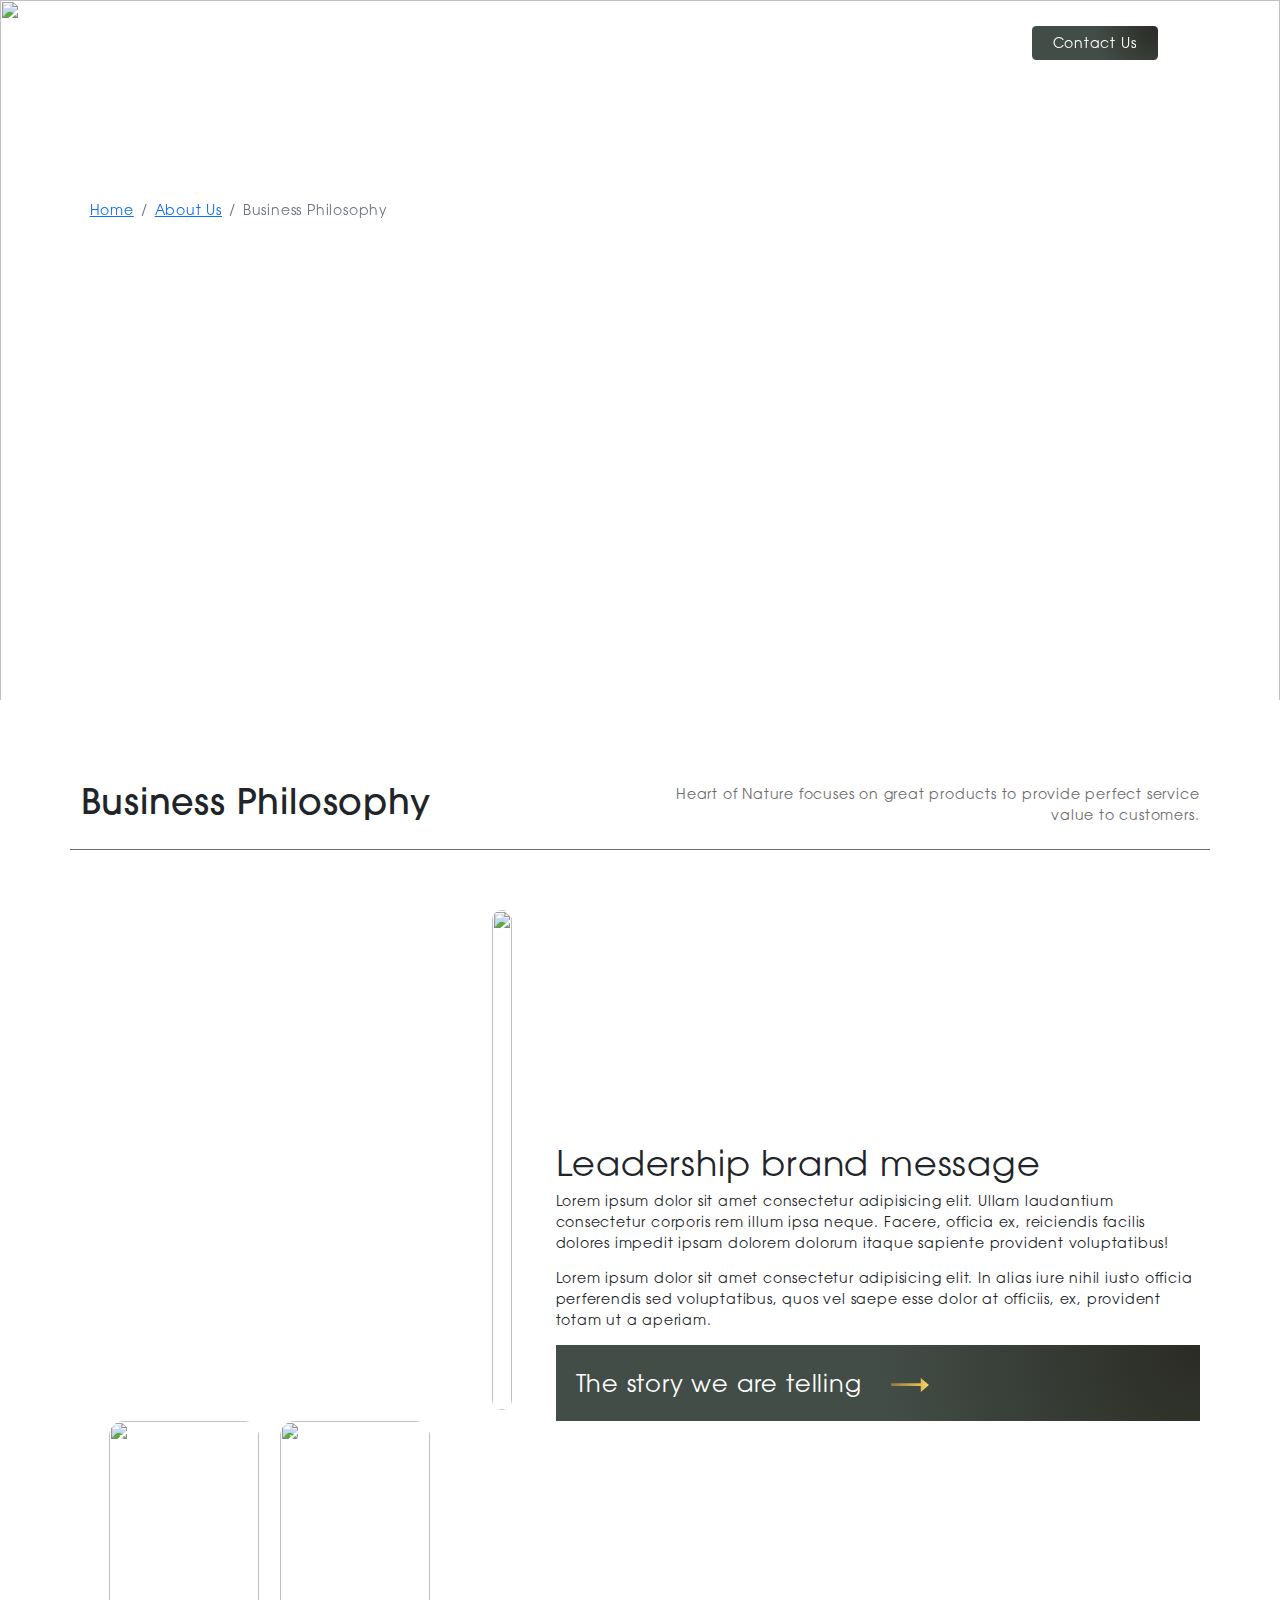
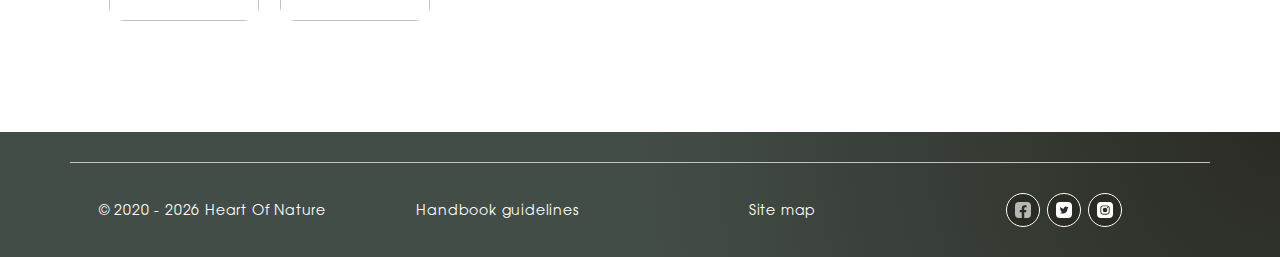
==== commit 8cd5ae5c: "fix about-us, bussiness philosophy, hanbook, media, product" ====
--- a/about-us-business-philosophy.html
+++ b/about-us-business-philosophy.html
@@ -52,8 +52,8 @@
                   <div class="col-9">
                     <nav aria-label="breadcrumb">
                       <ol class="breadcrumb">
-                        <li class="breadcrumb-item"><a href="#">Home</a></li>
-                        <li class="breadcrumb-item"><a href="#">About Us</a></li>
+                        <li class="breadcrumb-item"><a href="index.html">Home</a></li>
+                        <li class="breadcrumb-item"><a href="about-us.html">About Us</a></li>
                         <li class="breadcrumb-item active" aria-current="page">Business Philosophy</li>
                       </ol>
                     </nav>
@@ -69,15 +69,15 @@
 
     <section class="section-business business-detail container">
       <div class="row wrap-row-white">
-        <div class="col-6 left-title">
+        <div class="col-12 col-md-6 left-title">
           <h1>Business Philosophy</h1>
         </div>
-        <div class="col-6 right-content-gray">
+        <div class="col-12 col-md-6 right-content-gray">
           Heart of Nature focuses on great products to provide perfect service value to customers.
         </div>
       </div>
       <div class="row card-leadership align-items-center">
-        <div class="col-5">
+        <div class="col-md-5 col-12">
           <div class="position-relative left-leadership">
             <div class="position-absolute end-0">
               <img
@@ -86,18 +86,6 @@
               <h1 class="title-leadership position-absolute">
                 Leadership brand message
               </h1>
-              <div class="play-button" data-bs-toggle="modal" data-bs-target="#exampleModalCenter">
-                <img src="images/icon/play-circle.svg" alt="">
-              </div>
-              <div class="modal fade" id="exampleModalCenter" tabindex="-1" aria-labelledby="exampleModalCenterTitle" style="display: none;" aria-hidden="true">
-                <div class="modal-dialog modal-dialog-centered">
-                  <div class="modal-content">
-                    <iframe
-                      src="https://www.youtube.com/embed/tgbNymZ7vqY?autoplay=1&mute=1">
-                    </iframe>
-                  </div>
-                </div>
-              </div>
             </div>
           </div>
           <div class="sub-card">
@@ -135,7 +123,7 @@
             </div>
           </div>
         </div>
-        <div class="col-7">
+        <div class="col-md-7 col-12">
           <h1>Leadership brand message</h1>
           <p>Lorem ipsum dolor sit amet consectetur adipisicing elit. Ullam
             laudantium consectetur corporis rem illum ipsa neque. Facere,
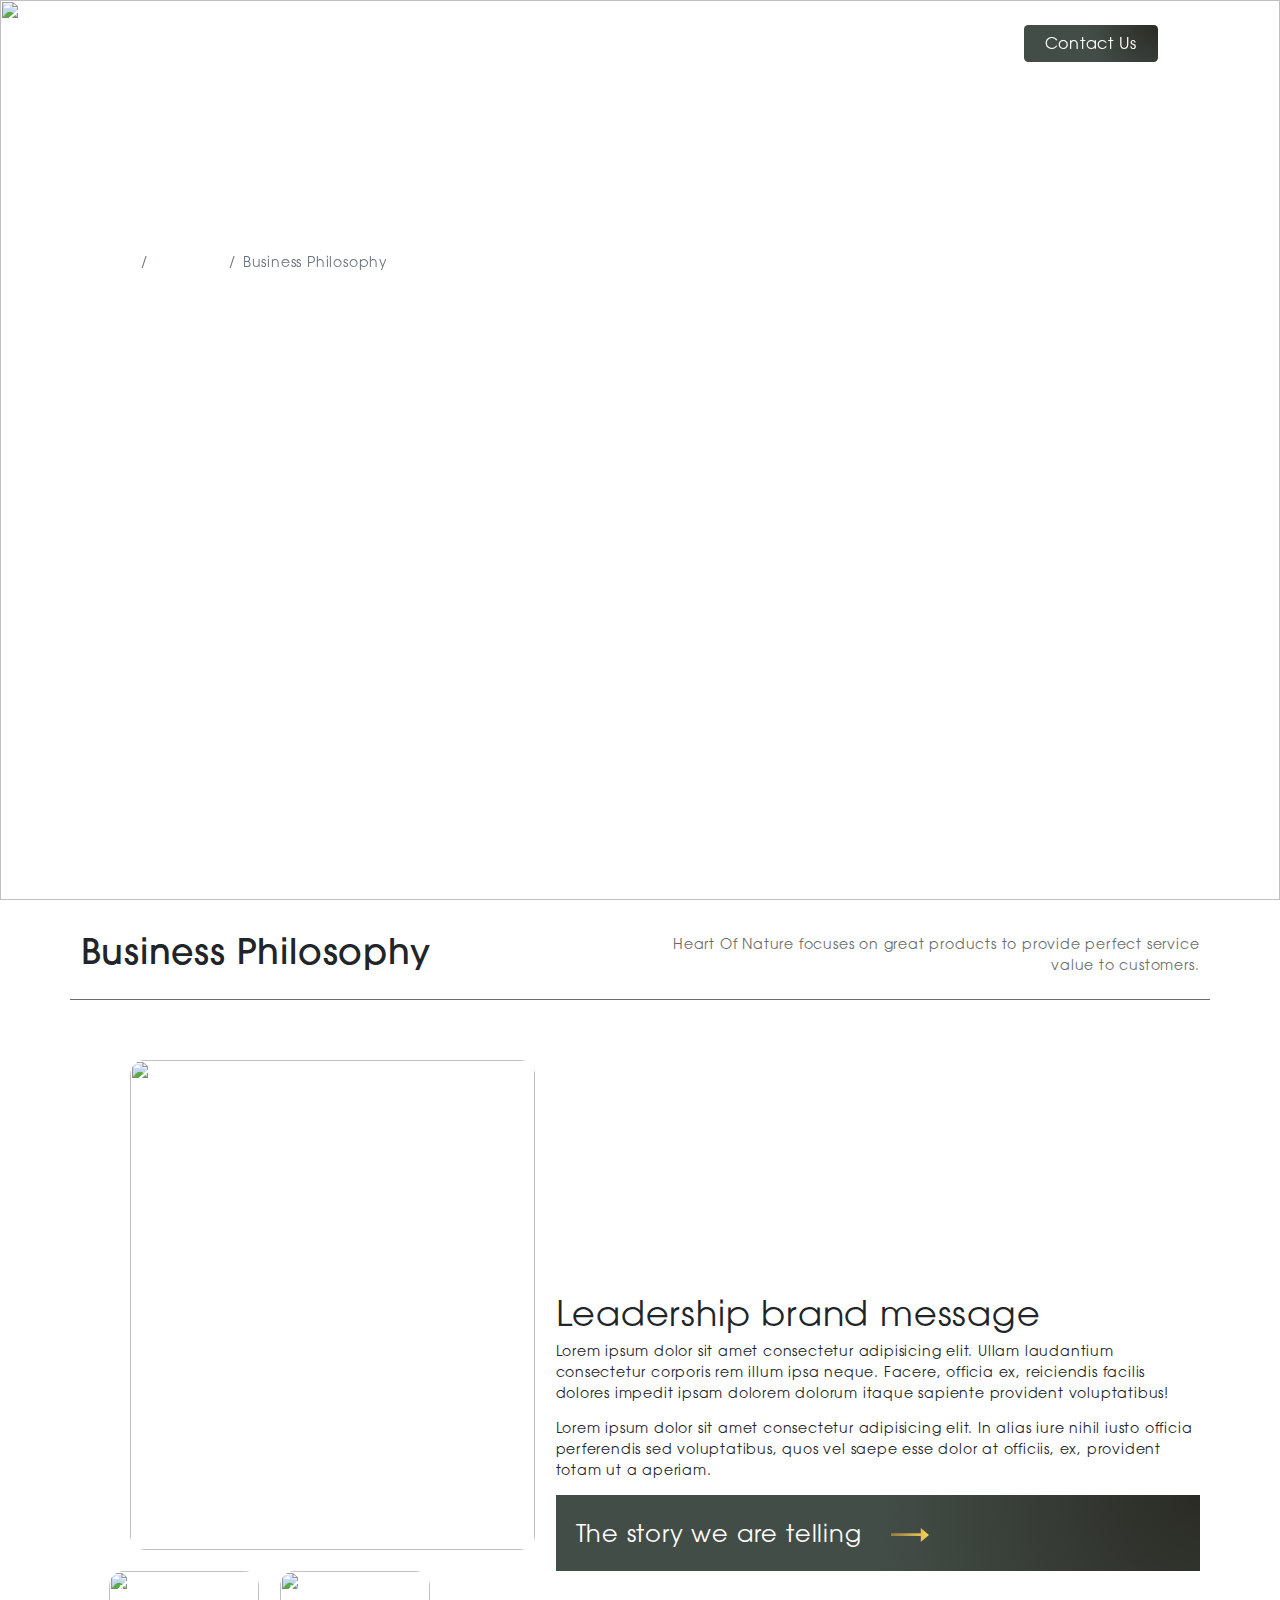
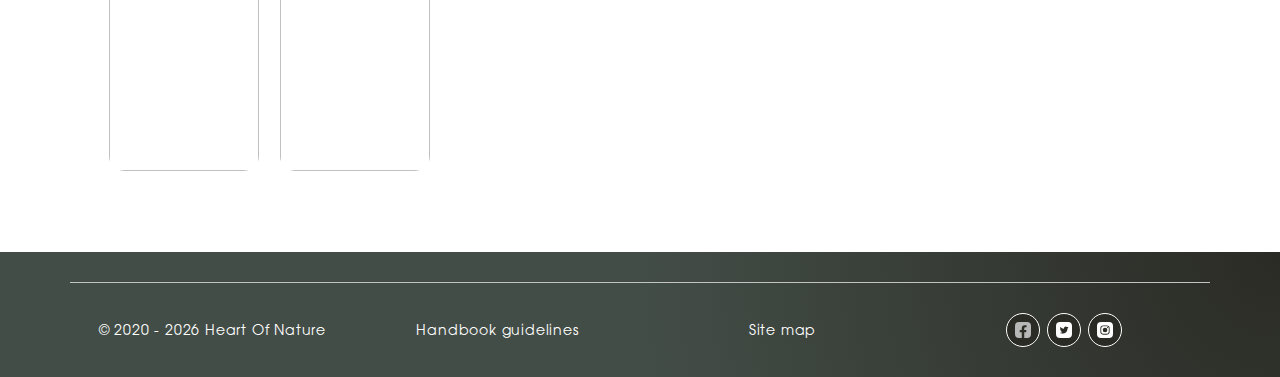
==== commit 0bba2026: "update UI" ====
--- a/about-us-business-philosophy.html
+++ b/about-us-business-philosophy.html
@@ -73,7 +73,7 @@
           <h1>Business Philosophy</h1>
         </div>
         <div class="col-12 col-md-6 right-content-gray">
-          Heart of Nature focuses on great products to provide perfect service value to customers.
+          Heart Of Nature focuses on great products to provide perfect service value to customers.
         </div>
       </div>
       <div class="row card-leadership align-items-center">
--- a/css/styles.css
+++ b/css/styles.css
@@ -204,7 +204,6 @@
   float: left;
   width: auto;
   height: auto;
-  padding-left: 3rem;
   line-height: 65px;
 }
 .nav-header div.logo a {
@@ -240,7 +239,7 @@
   text-decoration: none;
   color: #fff;
   line-height: 75px;
-  font-size: 14px;
+  font-size: 16px;
   opacity: 1;
 }
 .nav-header div.main_list ul li a.active {
@@ -391,11 +390,11 @@
 
 /* Declare heights because of positioning of img element */
 .carousel-item {
-  height: 50rem;
+  height: 100vh;
 }
 @media (max-width: 480px) {
   .carousel-item {
-    height: 40rem;
+    height: 75vh;
   }
 }
 
@@ -404,12 +403,6 @@
   top: 0;
   left: 0;
   min-width: 100%;
-  height: 70rem;
-}
-@media (max-width: 480px) {
-  .carousel-item > img {
-    height: inherit;
-  }
 }
 
 /* Since positioning the image, we need to help out the caption */
@@ -430,7 +423,7 @@
 }
 @media (max-width: 480px) {
   .custom-caption .title-carousel {
-    font-size: 40px;
+    font-size: 45px;
     margin-top: 20px;
   }
 }
@@ -450,7 +443,7 @@
 }
 @media (max-width: 480px) {
   .custom-caption .sub-title {
-    font-size: 16px;
+    font-size: 18px;
   }
 }
 .custom-caption .explore-button {
@@ -545,14 +538,24 @@
   background: #ecc256;
   background-clip: padding-box;
 }
+@media (max-width: 480px) {
+  .carousel-indicators {
+    display: none;
+  }
+}
 
 .section-best-soil h1 {
   font-size: 50px;
   font-weight: 600;
 }
+@media (max-width: 480px) {
+  .section-best-soil h1 {
+    font-size: 45px;
+  }
+}
 
 .section-video {
-  margin-top: 80px;
+  margin-top: 30px;
   cursor: pointer;
 }
 .section-video .modal-dialog .modal-content {
@@ -629,7 +632,7 @@
 }
 
 .section-story {
-  margin-top: 80px;
+  margin-top: 30px;
 }
 @media (min-width: 481px) and (max-width: 768px) {
   .section-story .d-flex {
@@ -643,13 +646,15 @@
 }
 .section-story .left-item .wrap-bg {
   background-image: url("../images/home/Image HON mine 02 - By Sonny - May 8 2023 - 02.jpg");
-  height: 40rem;
+  height: 80vh;
   background-size: cover;
   background-position: top;
   background-repeat: no-repeat;
   border-top-left-radius: 20px;
   border-top-right-radius: 20px;
-  box-shadow: rgba(0, 0, 0, 0.09) 0px 2px 1px, rgba(0, 0, 0, 0.09) 0px 4px 2px, rgba(0, 0, 0, 0.09) 0px 8px 4px, rgba(0, 0, 0, 0.09) 0px 16px 8px, rgba(0, 0, 0, 0.09) 0px 32px 16px;
+  box-shadow: rgba(0, 0, 0, 0.9) 6px 64px 52px -68px;
+  z-index: 2;
+  position: relative;
 }
 @media (max-width: 480px) {
   .section-story .left-item .wrap-bg {
@@ -699,7 +704,6 @@
 }
 @media (max-width: 480px) {
   .section-story .left-item .wrap-bg .text-custom .description {
-    font-size: 12px;
     width: 90%;
   }
 }
@@ -707,6 +711,8 @@
   background: #d5d9d8;
   padding: 48px;
   border-bottom-left-radius: 20px;
+  z-index: 1;
+  position: relative;
 }
 @media (max-width: 480px) {
   .section-story .left-item .bg-absolute {
@@ -718,28 +724,39 @@
     display: none;
   }
 }
+.section-story .right-item {
+  box-shadow: rgba(0, 0, 0, 0.9) 6px 64px 52px -68px;
+}
 .section-story .right-item .wrap-content {
-  height: 40rem;
-}
-@media (max-width: 480px) {
-  .section-story .right-item .wrap-content {
-    height: 15rem;
-    margin-left: 15px;
-    margin-right: 15px;
-    background-color: #d5d9d8;
-  }
-}
-@media (min-width: 481px) and (max-width: 768px) {
+  height: 80vh;
+  display: flex;
+  flex-flow: column;
+  justify-content: center;
+  margin-left: 30px;
+  width: 80%;
+}
+@media (max-width: 480px) {
   .section-story .right-item .wrap-content {
     height: 20rem;
     margin-left: 15px;
     margin-right: 15px;
+    background-color: #d5d9d8;
+    width: auto;
+    padding: 1.5rem;
+  }
+}
+@media (min-width: 481px) and (max-width: 768px) {
+  .section-story .right-item .wrap-content {
+    height: 20rem;
+    margin-left: 15px;
+    margin-right: 15px;
+    width: auto;
   }
 }
 .section-story .right-item .wrap-content .hon-title {
   font-size: 80px;
-  font-weight: 500;
-  color: #937b3d;
+  font-weight: 600;
+  color: #8f8263;
 }
 @media (max-width: 480px) {
   .section-story .right-item .wrap-content .hon-title {
@@ -748,7 +765,7 @@
 }
 .section-story .right-item .wrap-content .description {
   font-size: 26px;
-  color: #937b3d;
+  color: #8f8263;
 }
 @media (max-width: 480px) {
   .section-story .right-item .wrap-content .description {
@@ -758,13 +775,13 @@
 .section-story .text-story {
   background: radial-gradient(circle at top right, #2a2b24, #434d47 50%);
   color: #ffffff;
-  padding: 32px;
-  font-size: 20px;
+  padding: 30px;
+  font-size: 24px;
   width: 100%;
 }
 @media (max-width: 480px) {
   .section-story .text-story {
-    font-size: 16px;
+    font-size: 20px;
     padding: 20px;
   }
 }
@@ -776,8 +793,12 @@
   color: #ecc256;
 }
 
+.section-home-menu .wrap-tab-lists {
+  height: auto !important;
+}
+
 .section-contact {
-  margin-top: 80px;
+  margin-top: 30px;
 }
 .section-contact h1 {
   font-weight: 700;
@@ -793,7 +814,7 @@
 footer {
   padding-bottom: 30px;
   color: #2a2b24;
-  margin-top: 80px;
+  margin-top: 50px;
 }
 footer .container {
   border-top: 1px solid #c3c3c3;
@@ -870,7 +891,7 @@
 }
 
 .section-company-history {
-  margin-top: 80px;
+  margin-top: 30px;
 }
 .section-company-history .owl-carousel-company-history {
   margin-top: 40px;
@@ -900,12 +921,11 @@
 }
 
 .section-leadership {
-  margin-top: 80px;
+  margin-top: 30px;
   background: radial-gradient(circle at top right, #2a2b24, #434d47 50%);
 }
 .section-leadership .container {
-  padding-top: 80px;
-  padding-bottom: 80px;
+  padding-top: 35px;
 }
 .section-leadership .owl-carousel-leadership {
   margin-top: 40px;
@@ -917,9 +937,12 @@
   width: 70%;
   color: #ffffff;
 }
+.section-leadership .owl-carousel-leadership .item-card .wrap-content .insert-text h3 {
+  font-size: 20px;
+}
 
 .section-business {
-  margin-top: 80px;
+  margin-top: 30px;
 }
 .section-business .btn-see-more {
   margin-bottom: 15px;
@@ -951,7 +974,6 @@
 }
 .section-business .card-leadership .left-leadership {
   height: 32rem;
-  right: 5%;
   color: #ffffff;
 }
 @media (min-width: 481px) and (max-width: 768px) {
@@ -965,24 +987,6 @@
     right: auto;
     height: 30rem;
   }
-}
-.section-business .card-leadership .left-leadership .custom-card-1 {
-  right: 130px;
-  top: 55px;
-}
-.section-business .card-leadership .left-leadership .custom-card-1 .img-card-1 {
-  border-radius: 15px;
-  width: 300px;
-  height: 350px;
-}
-.section-business .card-leadership .left-leadership .custom-card-2 {
-  right: 70px;
-  top: 30px;
-}
-.section-business .card-leadership .left-leadership .custom-card-2 .img-card-2 {
-  border-radius: 15px;
-  width: 320px;
-  height: 400px;
 }
 .section-business .card-leadership .left-leadership .custom-card-3 {
   right: 0;
@@ -1005,6 +1009,7 @@
   border-radius: 15px;
   width: 350px;
   height: 450px;
+  box-shadow: rgba(0, 0, 0, 0.5) 5px 8px 22px -11px;
 }
 @media (max-width: 480px) {
   .section-business .card-leadership .left-leadership .custom-card-3 .img-card-3 {
@@ -1052,23 +1057,32 @@
 .business-detail .card-leadership .left-leadership {
   height: 35rem !important;
 }
+@media (min-width: 481px) and (max-width: 768px) {
+  .business-detail .card-leadership .left-leadership .position-absolute {
+    left: 0 !important;
+    right: auto !important;
+  }
+}
+@media (min-width: 481px) and (max-width: 768px) {
+  .business-detail .card-leadership .left-leadership .position-absolute h1 {
+    padding-left: 20px;
+  }
+}
+@media (max-width: 480px) {
+  .business-detail .card-leadership .left-leadership {
+    height: 30rem !important;
+  }
+}
 .business-detail .img-detail-1 {
   border-radius: 15px;
-  width: 100%;
-  height: 500px;
-}
-.business-detail .play-button {
-  position: absolute;
-  width: 60px;
-  top: 48%;
-  left: 45%;
-  cursor: pointer;
-}
-.business-detail .modal-dialog {
-  max-width: 75% !important;
-}
-.business-detail .modal-dialog .modal-content iframe {
-  height: 500px;
+  width: 405px;
+  height: 35rem;
+}
+@media (max-width: 480px) {
+  .business-detail .img-detail-1 {
+    width: 100%;
+    height: 30rem;
+  }
 }
 .business-detail .sub-card .overflow-auto {
   padding-bottom: 10px;
@@ -1103,6 +1117,11 @@
   font-size: 24px;
   width: 100%;
 }
+@media (max-width: 480px) {
+  .business-detail .text-story {
+    font-size: 16px;
+  }
+}
 .business-detail .text-story a {
   color: #fff;
   text-decoration-line: none;
@@ -1112,7 +1131,7 @@
 }
 
 .section-respond {
-  margin-top: 80px;
+  margin-top: 30px;
   background: radial-gradient(circle at top right, #2a2b24, #434d47 50%);
   color: #ffffff;
 }
@@ -1123,6 +1142,9 @@
 .section-respond .custom-respond {
   margin-top: 40px;
 }
+.section-respond .custom-respond .card-title {
+  font-size: 20px;
+}
 @media (min-width: 481px) and (max-width: 768px) {
   .section-respond .custom-respond {
     margin-top: 0;
@@ -1135,6 +1157,7 @@
 }
 .section-respond .custom-respond p {
   font-weight: 300;
+  font-size: 16px;
 }
 @media (max-width: 480px) {
   .section-respond .custom-respond .custom-btn {
@@ -1189,11 +1212,12 @@
   font-weight: 400;
 }
 .section-respond .custom-respond .content {
-  opacity: 0.8;
+  font-weight: 300;
+  font-size: 16px;
 }
 
 .section-development {
-  margin-top: 80px;
+  margin-top: 30px;
 }
 .section-development .custom-carousel-development {
   color: #ffffff;
@@ -1204,36 +1228,30 @@
   border-radius: 10px;
 }
 .section-development .custom-carousel-development .item-card .card .card-header {
-  font-size: 20px;
+  font-size: 16px;
   font-weight: 600;
   background: #58655e;
   border-top-left-radius: 10px;
   border-top-right-radius: 10px;
   padding: 20px 40px;
 }
-@media (max-width: 480px) {
-  .section-development .custom-carousel-development .item-card .card .card-header {
-    font-size: 16px;
-  }
-}
 .section-development .custom-carousel-development .item-card .card .card-body {
   padding: 20px 40px;
 }
 .section-development .custom-carousel-development .item-card .card .card-body .card-text {
-  font-size: 13px;
-  font-weight: 300;
+  font-size: 15px;
 }
 .section-development .custom-carousel-development .item-card .card .card-body img {
   border-radius: 15px;
 }
 
 .section-employment {
-  margin-top: 80px;
+  margin-top: 30px;
   background: radial-gradient(circle at top right, #2a2b24, #434d47 50%);
   color: #ffffff;
 }
 .section-employment .container {
-  padding-top: 80px;
+  padding-top: 60px;
   padding-bottom: 80px;
 }
 @media (min-width: 481px) and (max-width: 768px) {
@@ -1260,7 +1278,7 @@
 }
 .section-employment .description {
   padding-top: 80px;
-  font-size: 13px;
+  font-size: 15px;
   font-weight: 300;
 }
 @media (min-width: 481px) and (max-width: 768px) {
@@ -1277,23 +1295,22 @@
 }
 
 .section-customers {
-  margin-top: 80px;
+  margin-top: 30px;
 }
 .section-customers .owl-carousel-customers {
-  margin-top: 80px;
+  margin-top: 40px;
 }
 @media (max-width: 480px) {
   .section-customers .owl-carousel-customers {
     margin-top: 0;
   }
 }
-.section-customers .owl-carousel-customers .wrap-customers img {
-  width: 200px;
-  height: 160px;
-  border: 2px solid #d1d1d1;
+.section-customers .owl-carousel-customers .owl-stage {
+  display: flex;
+  align-items: center;
 }
 .section-customers .description {
-  margin-top: 40px;
+  margin-top: 20px;
 }
 
 .modal-tabs .modal-content {
@@ -1321,7 +1338,7 @@
   font-weight: 700;
 }
 .modal-company-history .wrap-company-detail .company-description {
-  font-size: 13px;
+  font-size: 15px;
 }
 
 .modal-dialog-scrollable {
@@ -1357,7 +1374,7 @@
 /* End About Us */
 /* Products */
 .section-about-product {
-  margin-top: 80px;
+  margin-top: 30px;
 }
 @media (max-width: 480px) {
   .section-about-product {
@@ -1378,6 +1395,28 @@
   }
 }
 
+.section-products .container {
+  margin-bottom: 20px;
+}
+@media (max-width: 480px) {
+  .section-products .container {
+    margin-bottom: 0;
+  }
+}
+@media (max-width: 480px) {
+  .section-products .row {
+    margin-top: 0px !important;
+  }
+}
+.section-products .wrap-row-black {
+  padding-bottom: 10px !important;
+}
+.section-products .card-body {
+  height: auto !important;
+}
+.section-products .card-text {
+  margin-bottom: 0px !important;
+}
 @media (min-width: 481px) and (max-width: 768px) {
   .section-products .custom-img-product {
     text-align: center;
@@ -1390,28 +1429,17 @@
     margin-bottom: 20px;
   }
 }
+.section-products .action {
+  padding-top: 0px !important;
+  margin-top: 0px !important;
+}
 
 .section-natural {
-  margin-top: 80px;
+  margin-top: 30px;
 }
 .section-natural .wrap-left {
   width: 100%;
-}
-.section-natural .wrap-left .left-img {
-  width: 48%;
-}
-@media (max-width: 480px) {
-  .section-natural .wrap-left .left-img {
-    width: 45%;
-  }
-}
-.section-natural .wrap-left .right-img {
-  width: 48%;
-}
-@media (max-width: 480px) {
-  .section-natural .wrap-left .right-img {
-    width: 45%;
-  }
+  gap: 7px;
 }
 .section-natural .img-1 {
   height: 450px;
@@ -1490,7 +1518,7 @@
 }
 @media (max-width: 480px) {
   .section-product-collapse .product-item .border-bottom {
-    border-bottom: 2px solid #2a2b24 !important;
+    border-bottom: 2px solid #434d47 !important;
   }
 }
 .section-product-collapse .product-item .link-product-detail {
@@ -1524,7 +1552,7 @@
   padding: 40px;
 }
 .section-product-collapse .product-item .wrap-product-detail .wrap-content .product-title {
-  font-size: 36px;
+  font-size: 30px;
   font-weight: 600;
 }
 @media (min-width: 481px) and (max-width: 768px) {
@@ -1538,11 +1566,19 @@
   }
 }
 .section-product-collapse .product-item .wrap-product-detail .wrap-content .product-description {
-  font-size: 13px;
+  font-size: 15px;
 }
 
 .product-line-detail {
   color: #ffffff;
+}
+.product-line-detail .carousel-item {
+  height: 80vh;
+}
+@media (max-width: 480px) {
+  .product-line-detail .carousel-item {
+    height: 44vh;
+  }
 }
 .product-line-detail .product-content {
   background: #4f5c54;
@@ -1569,12 +1605,12 @@
   width: 80%;
 }
 .product-line-detail .product-content .title {
-  font-size: 18px;
+  font-size: 20px;
   font-weight: 600;
 }
 .product-line-detail .product-content .description {
   margin-top: 20px;
-  font-size: 13px;
+  font-size: 15px;
   font-weight: 300;
 }
 .product-line-detail .product-content .list-attachments {
@@ -1603,58 +1639,15 @@
 .product-line-detail .product-content .product-img-mobile .carousel {
   margin-bottom: 0;
 }
-.product-line-detail .product-content .product-carousel {
-  height: 30rem;
-}
-@media (min-width: 769px) and (max-width: 1024px) {
-  .product-line-detail .product-content .product-carousel {
-    height: 20rem;
-  }
-}
-.product-line-detail .product-content .product-carousel .carousel-item {
-  height: 30rem;
-}
-@media (min-width: 769px) and (max-width: 1024px) {
-  .product-line-detail .product-content .product-carousel .carousel-item {
-    height: 20rem;
-  }
-}
-.product-line-detail .product-content .product-carousel .carousel-control-prev {
-  left: -12%;
-}
-.product-line-detail .product-content .product-carousel .carousel-control-next {
-  right: -12%;
-}
-.product-line-detail .product-content .product-carousel img {
-  height: 30rem;
-}
-@media (min-width: 769px) and (max-width: 1024px) {
-  .product-line-detail .product-content .product-carousel img {
-    height: 20rem;
-  }
-}
 .product-line-detail .btn-close {
   color: #ffffff !important;
 }
 
 .section-testimonials {
-  margin-top: 80px;
+  margin-top: 50px;
 }
 .section-testimonials .container {
-  padding-top: 80px;
-  padding-bottom: 80px;
-}
-@media (min-width: 481px) and (max-width: 768px) {
-  .section-testimonials .container {
-    padding-top: 40px;
-    padding-bottom: 0;
-  }
-}
-@media (max-width: 480px) {
-  .section-testimonials .container {
-    padding-top: 40px;
-    padding-bottom: 0;
-  }
+  padding-top: 35px;
 }
 .section-testimonials .custom-carousel-testimonials {
   color: #ffffff;
@@ -1681,12 +1674,11 @@
   padding: 20px 40px;
 }
 .section-testimonials .custom-carousel-testimonials .item-card .card .card-body .card-text {
-  font-size: 13px;
-  font-weight: 300;
+  font-size: 15px;
 }
 
 .section-organic {
-  margin-top: 80px;
+  margin-top: 30px;
   color: #2a2b24;
 }
 .section-organic .description {
@@ -1705,7 +1697,7 @@
 /* Producs */
 /* Media */
 .section-press-releases {
-  margin-top: 80px;
+  margin-top: 30px;
 }
 .section-press-releases .custom-carousel-press {
   color: #2a2b24;
@@ -1735,16 +1727,16 @@
   padding: 20px 40px;
 }
 .section-press-releases .custom-carousel-press .item-card .card .card-body .card-text {
-  font-size: 13px;
+  font-size: 15px;
 }
 
 .section-insider {
-  margin-top: 80px;
+  margin-top: 30px;
   background: radial-gradient(circle at top right, #2a2b24, #434d47 50%);
 }
 .section-insider .container {
-  padding-top: 80px;
-  padding-bottom: 80px;
+  padding-top: 35px;
+  padding-bottom: 35px;
 }
 .section-insider .custom-carousel-insider {
   color: #ffffff;
@@ -1766,7 +1758,7 @@
   padding: 20px 40px;
 }
 .section-insider .custom-carousel-insider .item-card .card .card-body .card-text {
-  font-size: 13px;
+  font-size: 15px;
   font-weight: 400;
 }
 .section-insider .custom-carousel-insider .item-card .card .card-body img {
@@ -1774,7 +1766,7 @@
 }
 
 .section-events {
-  margin-top: 80px;
+  margin-top: 30px;
 }
 .section-events .card-leadership {
   margin-top: 60px;
@@ -2011,13 +2003,13 @@
 
 .section-subscribe {
   color: #ffffff;
-  margin-top: 80px;
+  margin-top: 70px;
   margin-bottom: -80px;
   padding-bottom: 80px;
   padding-top: 80px;
 }
 .section-subscribe p {
-  font-size: 13px;
+  font-size: 15px;
 }
 .section-subscribe .input-subscribe {
   background: transparent;
@@ -2026,15 +2018,18 @@
   border-bottom: 1px solid #c3c3c3;
   color: #ffffff;
   padding: 10px;
-  width: 300px;
+  width: 280px;
+  border-radius: 0;
 }
 .section-subscribe .input-subscribe::-moz-placeholder {
   color: #ffffff;
   font-style: italic;
+  font-weight: 300;
 }
 .section-subscribe .input-subscribe::placeholder {
   color: #ffffff;
   font-style: italic;
+  font-weight: 300;
 }
 .section-subscribe .btn-subscribe {
   padding: 7px 25px;
@@ -2044,7 +2039,7 @@
 /* Applications */
 .section-application-reports {
   color: #ffffff;
-  margin-top: 80px;
+  margin-top: 30px;
   margin-bottom: -80px;
   padding-bottom: 80px;
   padding-top: 80px;
@@ -2085,16 +2080,61 @@
 
 /* End Documents */
 /* Handbook guidelines */
+.section-commit .wrap-image {
+  background-image: url("../images/handbook/Image HON mine 09 - By Sonny - May 8 2023 - 02.png");
+  width: 100%;
+  height: 45rem;
+  background-size: cover;
+  background-position: center;
+  background-repeat: no-repeat;
+}
+@media (min-width: 481px) and (max-width: 768px) {
+  .section-commit .wrap-image {
+    height: 40rem;
+  }
+}
+@media (max-width: 480px) {
+  .section-commit .wrap-image {
+    height: 35rem;
+  }
+}
 .section-commit .card-commit {
   background: #ffffff;
   opacity: 0.9;
-  top: 40%;
+  top: 30%;
   padding: 60px;
   width: 70%;
   border-radius: 10px;
 }
+@media (min-width: 481px) and (max-width: 768px) {
+  .section-commit .card-commit {
+    width: 90%;
+    top: 10%;
+    padding: 30px;
+  }
+}
+@media (max-width: 480px) {
+  .section-commit .card-commit {
+    width: 90%;
+    top: 10%;
+    padding: 30px;
+  }
+}
+.section-commit .card-commit .title {
+  font-weight: 600;
+  font-size: 24px;
+}
+@media (max-width: 480px) {
+  .section-commit .card-commit .description .icon {
+    display: none;
+  }
+}
 .section-commit .card-commit .description .text {
   opacity: 0.9;
+}
+
+.section-policy .wrap-tab-lists {
+  height: auto !important;
 }
 
 /* End Handbook guidelines */
@@ -2108,7 +2148,7 @@
 }
 
 .height-tabs-400 {
-  height: 400px !important;
+  height: 450px !important;
 }
 @media (max-width: 480px) {
   .height-tabs-400 {
@@ -2117,7 +2157,7 @@
 }
 
 .section-tabs {
-  margin-top: 80px;
+  margin-top: 50px;
   padding: 40px;
 }
 @media (max-width: 480px) {
@@ -2138,13 +2178,12 @@
 }
 .section-tabs .tabs-custom .wrap-tab-lists {
   overflow: auto;
-  height: 600px;
+  height: 500px;
   flex-flow: column;
 }
 @media (max-width: 480px) {
   .section-tabs .tabs-custom .wrap-tab-lists {
-    padding-right: 40px;
-    height: 350px;
+    height: 300px !important;
   }
 }
 .section-tabs .tabs-custom .wrap-tab-lists::-webkit-scrollbar {
@@ -2166,13 +2205,14 @@
   border-radius: 0;
   color: #ffffff;
   opacity: 0.5;
-  padding: 30px 0;
+  padding: 25px 0;
 }
 @media (max-width: 480px) {
   .section-tabs .tabs-custom .tabs-lists .nav-link {
     width: 100%;
     font-size: 18px;
     padding-left: 5px;
+    padding: 20px 5px;
   }
 }
 .section-tabs .tabs-custom .tabs-lists .nav-link .number {
@@ -2192,24 +2232,24 @@
   border-bottom: 1px solid #ffffff;
 }
 .section-tabs .tabs-custom .icon-arrows {
-  left: -35px;
+  left: -55px;
   top: 40%;
 }
 @media (min-width: 481px) and (max-width: 768px) {
   .section-tabs .tabs-custom .icon-arrows {
-    top: 21%;
+    top: 16%;
     left: -30px;
   }
 }
 @media (max-width: 480px) {
   .section-tabs .tabs-custom .icon-arrows {
-    top: 21%;
+    top: 10%;
     left: -15px;
     width: 12px;
   }
 }
 .section-tabs .tabs-custom .tab-content {
-  margin-top: 30px;
+  margin-top: 10px;
   color: #ffffff;
 }
 .section-tabs .tabs-custom .tab-content .card {
@@ -2217,25 +2257,29 @@
   border-radius: 10px;
 }
 .section-tabs .tabs-custom .tab-content .card .card-header {
-  font-size: 20px;
+  font-size: 24px;
   font-weight: 600;
   background: #58655e;
   border-top-left-radius: 10px;
   border-top-right-radius: 10px;
-  padding: 20px 40px;
+  padding: 15px 20px;
 }
 @media (max-width: 480px) {
   .section-tabs .tabs-custom .tab-content .card .card-header {
     padding: 15px 20px;
-    font-size: 16px;
+    font-size: 18px;
   }
 }
 .section-tabs .tabs-custom .tab-content .card .card-body {
-  padding: 20px 40px;
+  padding: 15px 30px;
+  display: flex;
+  justify-content: space-between;
+  flex-flow: column;
 }
 @media (max-width: 480px) {
   .section-tabs .tabs-custom .tab-content .card .card-body {
     padding: 15px 20px;
+    height: auto;
   }
 }
 .section-tabs .tabs-custom .tab-content .card .card-body .card-title {
@@ -2245,12 +2289,11 @@
 }
 @media (max-width: 480px) {
   .section-tabs .tabs-custom .tab-content .card .card-body .card-title {
-    font-size: 16px;
+    font-size: 15px;
   }
 }
 .section-tabs .tabs-custom .tab-content .card .card-body .card-text {
-  font-weight: 300;
-  font-size: 13px;
+  font-size: 15px;
 }
 @media (max-width: 480px) {
   .section-tabs .tabs-custom .tab-content .card .card-body .action {
@@ -2267,7 +2310,7 @@
   background: #ecc256;
   color: #2a2b24;
   border: none;
-  padding: 5px 20px;
+  padding: 8px 25px;
   box-shadow: rgba(0, 0, 0, 0.07) 0px 1px 1px, rgba(0, 0, 0, 0.07) 0px 2px 2px, rgba(0, 0, 0, 0.07) 0px 4px 4px, rgba(0, 0, 0, 0.07) 0px 8px 8px, rgba(0, 0, 0, 0.07) 0px 16px 16px;
 }
 .btn-see-more:hover {
@@ -2293,7 +2336,8 @@
 }
 
 .owl-dots {
-  margin-top: 40px;
+  padding-top: 30px;
+  padding-bottom: 35px;
 }
 
 .wrap-row-white {
@@ -2405,8 +2449,7 @@
   padding: 30px;
 }
 .custom-tabs .tab-content .custom-card .card-text {
-  font-weight: 300;
-  font-size: 13px;
+  font-size: 15px;
 }
 
 .bg-tabs-header-dark {
@@ -2503,4 +2546,15 @@
   }
 }
 
+.breadcrumb .breadcrumb-item a {
+  color: #ffffff;
+}
+.breadcrumb .breadcrumb-item a:hover {
+  color: #ecc256;
+}
+
+.brightness {
+  filter: brightness(3);
+}
+
 /* End Shared *//*# sourceMappingURL=styles.css.map */